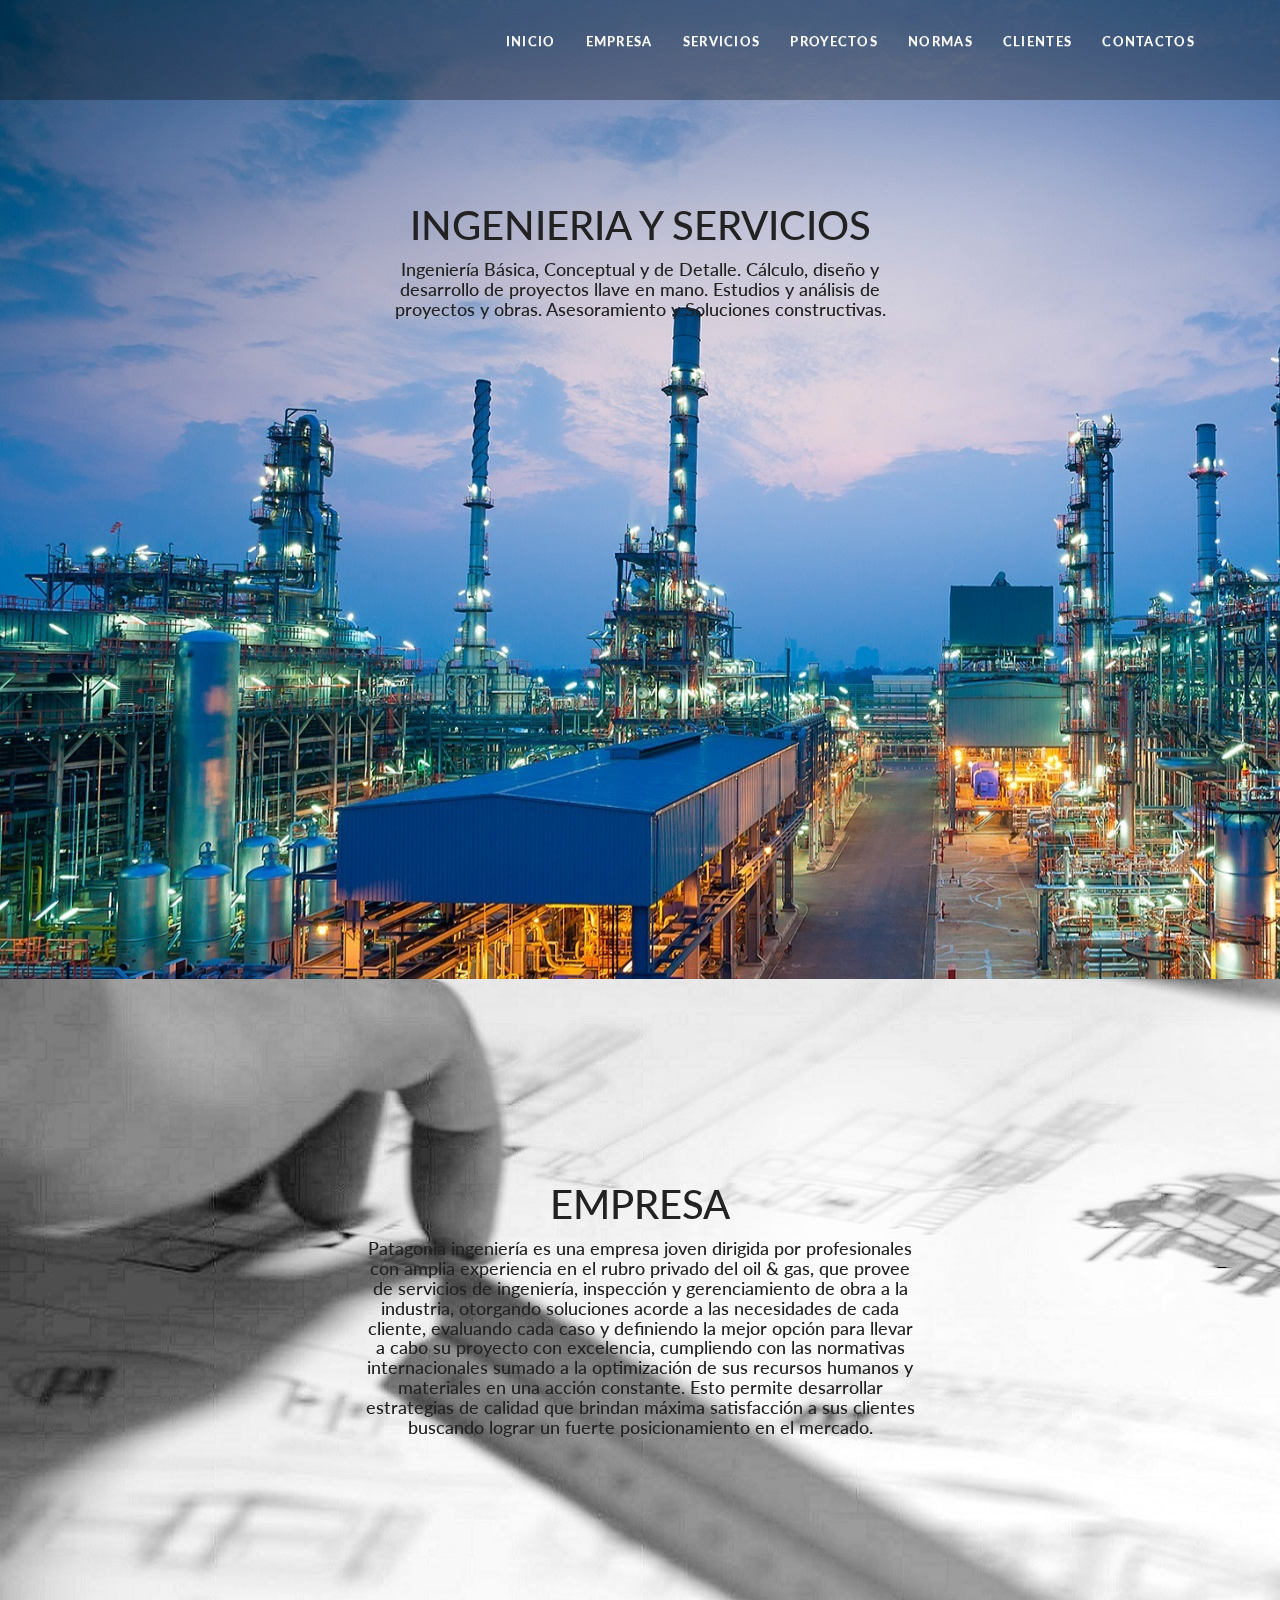
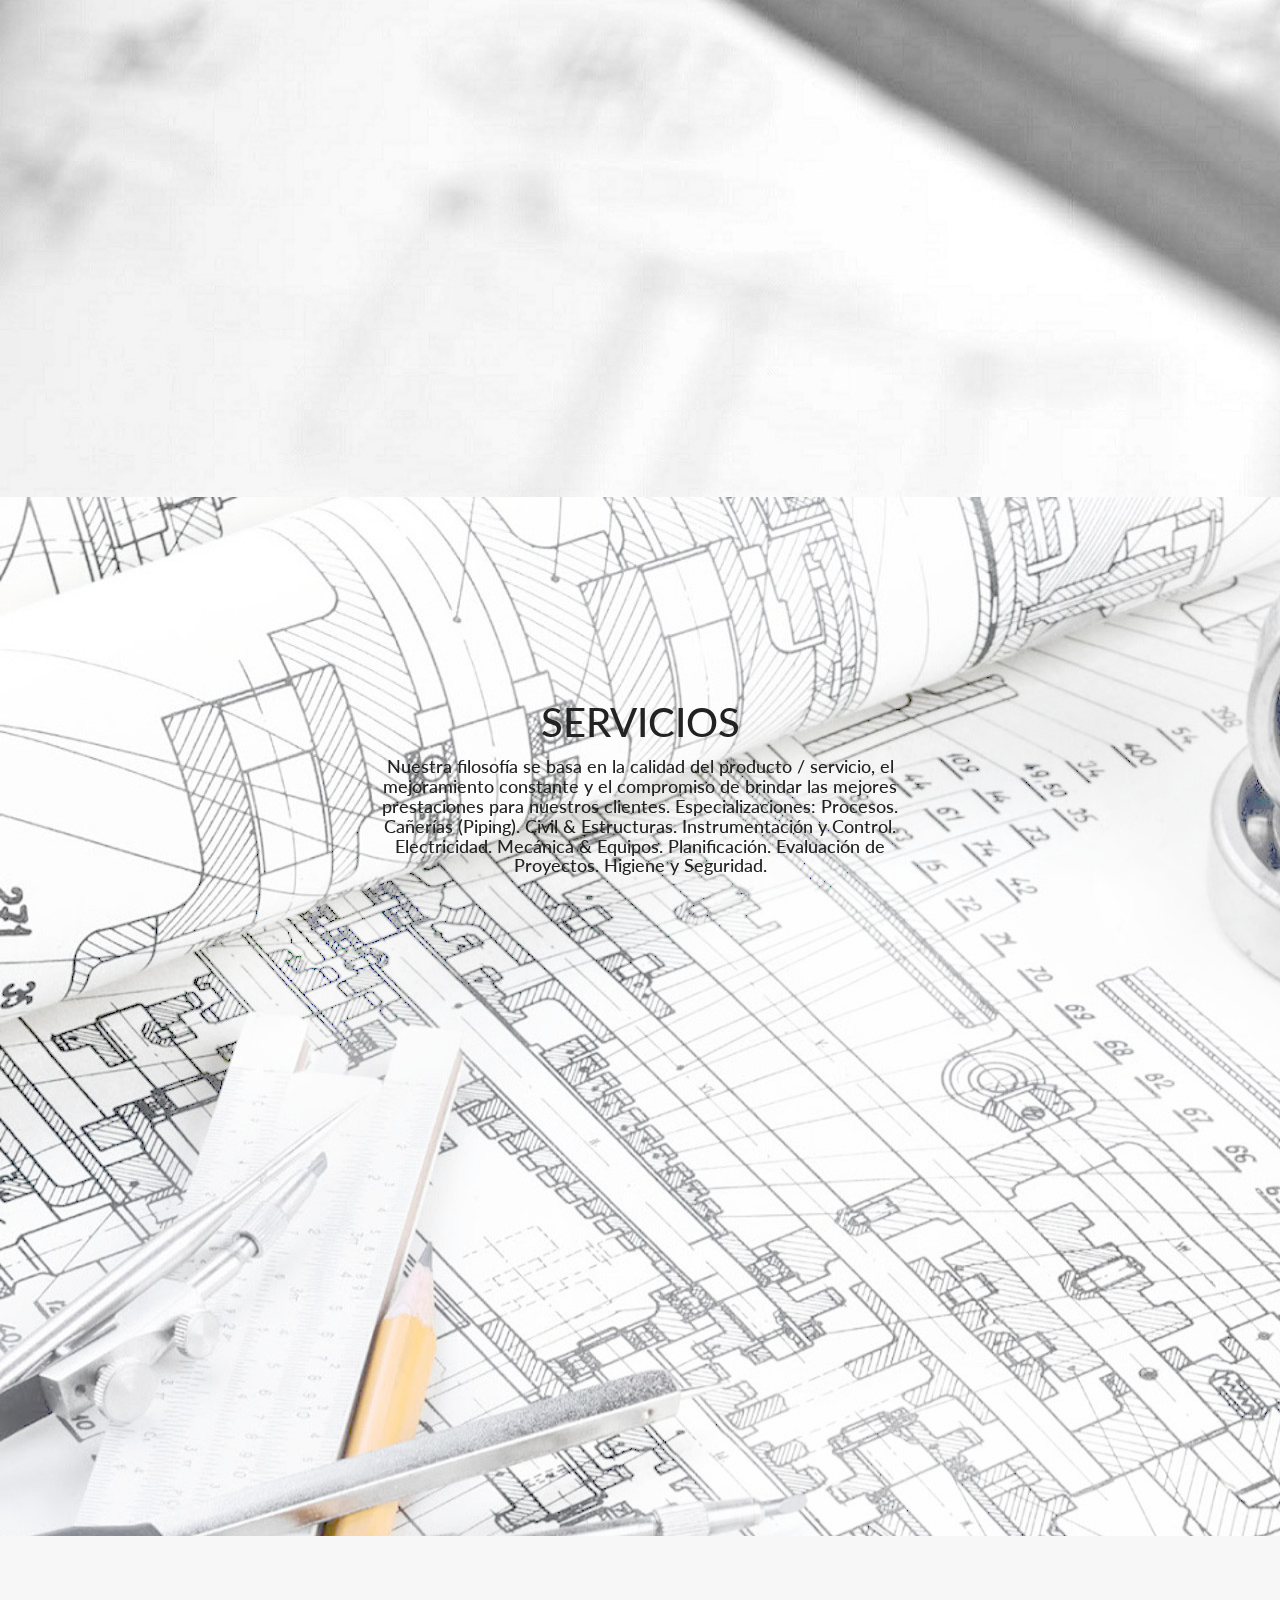
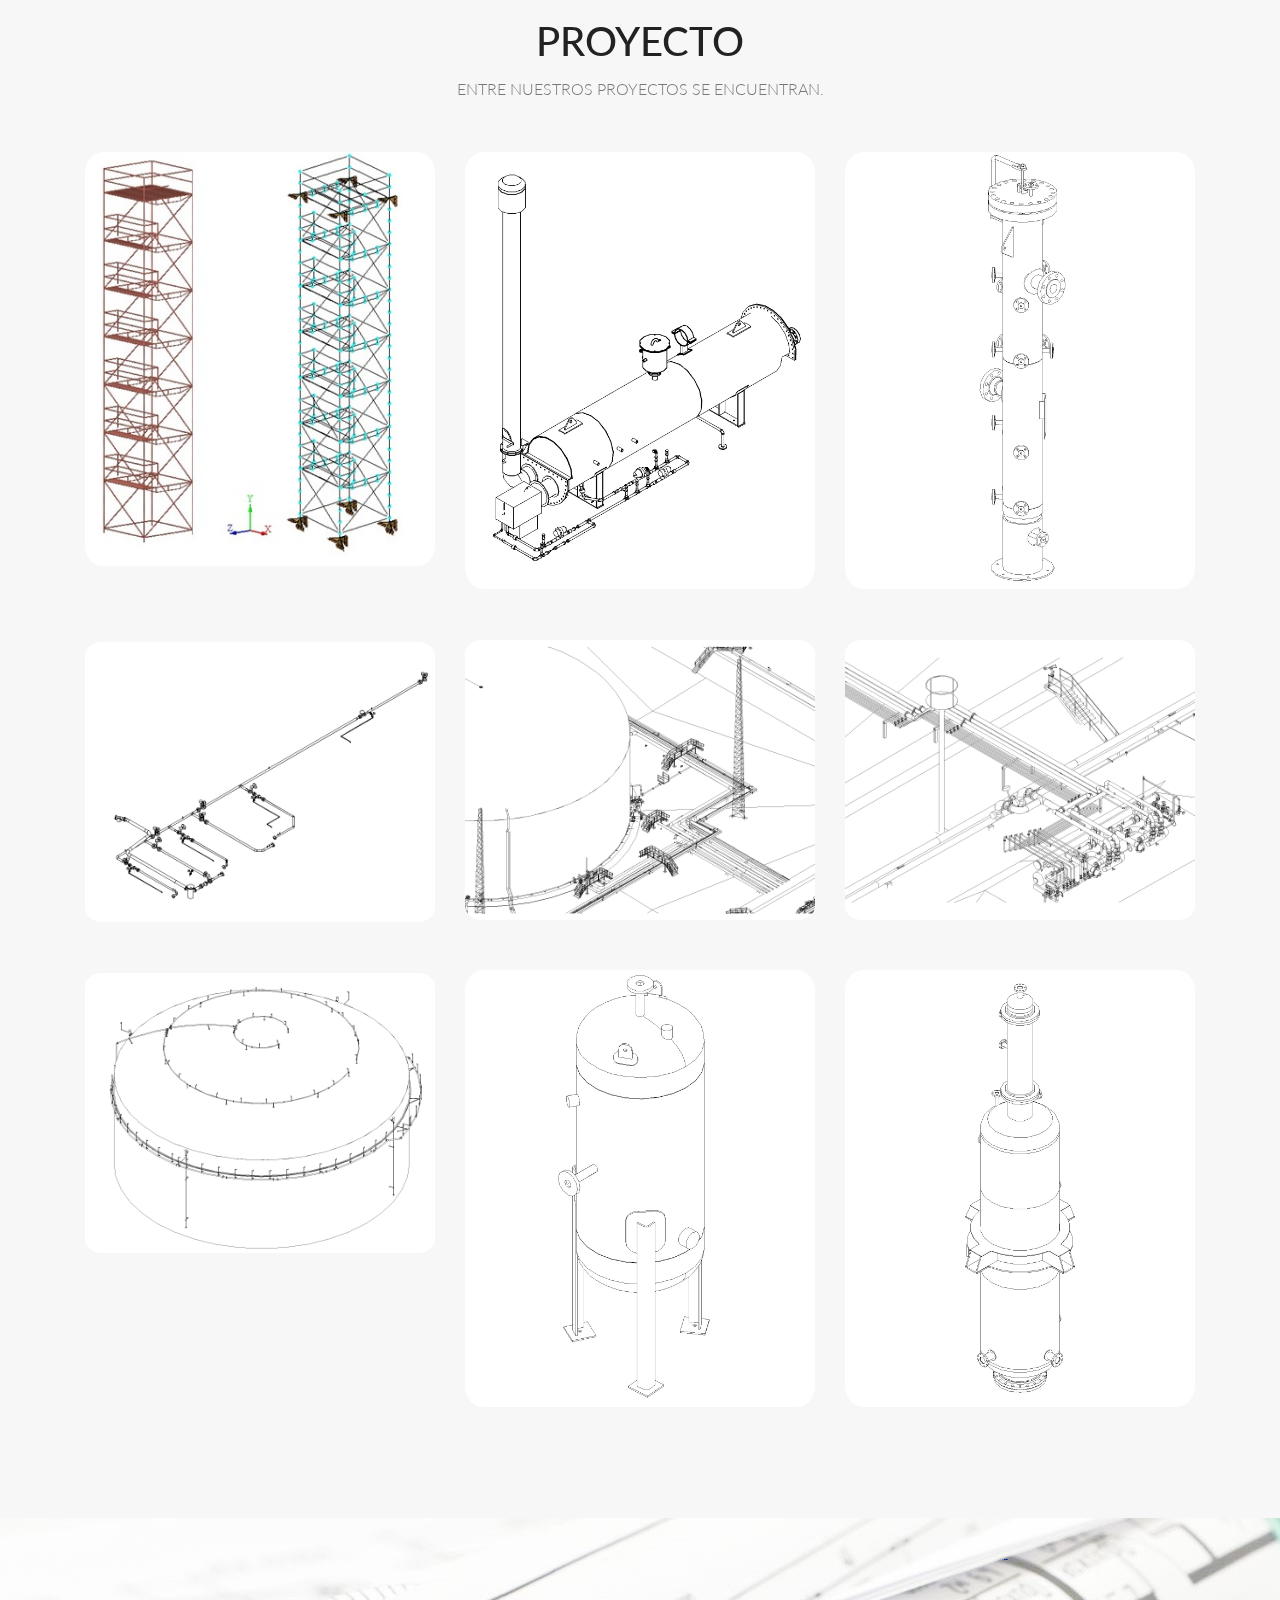
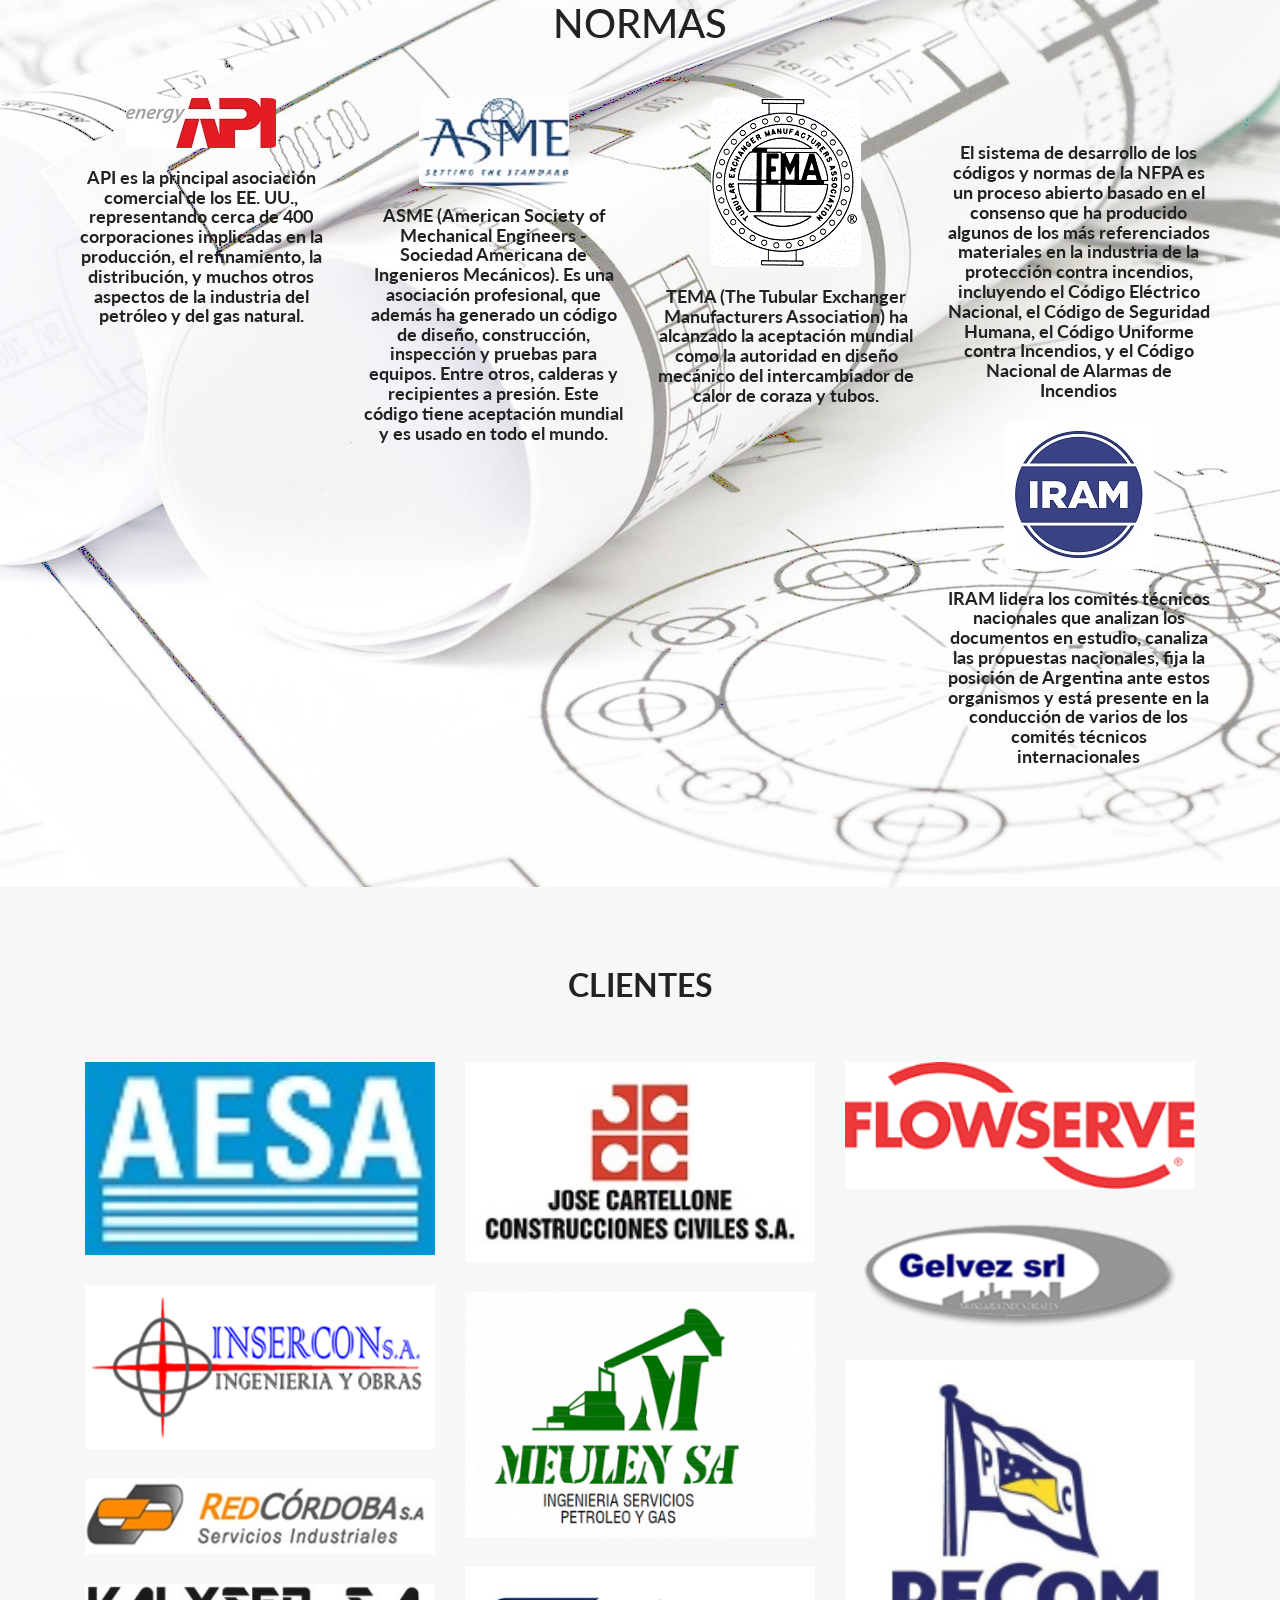
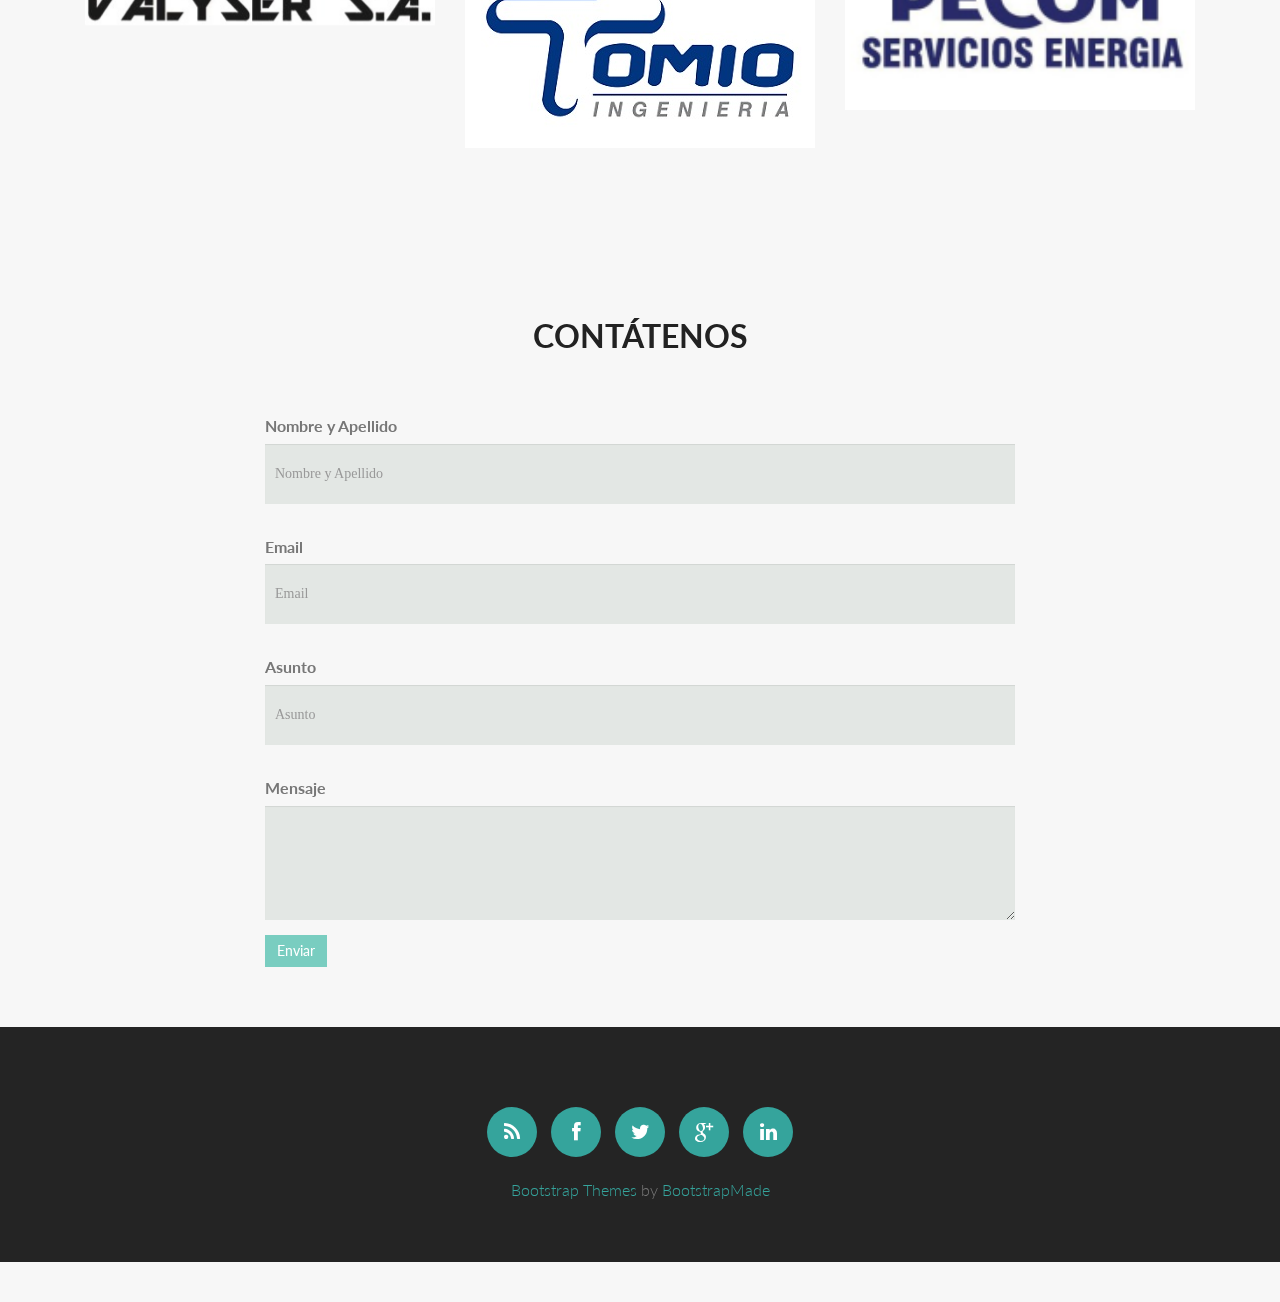
==== index.html @ 3fb01c28 "sitio completo porfolio mockup. Javi Orpi" ====
<!DOCTYPE html>
<!--[if lt IE 7]>      <html class="no-js lt-ie9 lt-ie8 lt-ie7"> <![endif]-->
<!--[if IE 7]>         <html class="no-js lt-ie9 lt-ie8"> <![endif]-->
<!--[if IE 8]>         <html class="no-js lt-ie9"> <![endif]-->
<!--[if gt IE 8]><!--> <html class="no-js"> <!--<![endif]-->
    <head>
		<!-- BASICS -->
        <meta charset="utf-8">
		<meta http-equiv="X-UA-Compatible" content="IE=edge,chrome=1">
        <title>Amoeba free one page responsive bootstrap site template</title>
        <meta name="description" content="">
		<meta name="viewport" content="width=device-width, initial-scale=1.0">
		<link rel="stylesheet" type="text/css" href="css/isotope.css" media="screen" />	
		<link rel="stylesheet" href="js/fancybox/jquery.fancybox.css" type="text/css" media="screen" />
		<link rel="stylesheet" href="css/bootstrap.css">
		<link rel="stylesheet" href="css/bootstrap-theme.css">
        <link rel="stylesheet" href="css/style.css">
		<!-- skin -->
		<link rel="stylesheet" href="skin/default.css">
        <!-- =======================================================
            Theme Name: Amoeba
            Theme URL: https://bootstrapmade.com/free-one-page-bootstrap-template-amoeba/
            Author: BootstrapMade
            Author URL: https://bootstrapmade.com
        ======================================================= -->
    </head>
	 
    <body>
		<section id="header" class="appear"></section>
		<div class="navbar navbar-fixed-top" role="navigation" data-0="line-height:100px; height:100px; background-color:rgba(0,0,0,0.3);" data-300="line-height:60px; height:60px; background-color:rgba(0,0,0,1);">
			 <div class="container">
				<div class="navbar-header">
					<button type="button" class="navbar-toggle" data-toggle="collapse" data-target=".navbar-collapse">
						<span class="fa fa-bars color-white"></span>
					</button>
					<h1><a class="navbar-brand" href="index.html" data-0="line-height:90px;" data-300="line-height:50px;">			
					</a></h1>
				</div>
				<div class="navbar-collapse collapse">
					<ul class="nav navbar-nav" data-0="margin-top:20px;" data-100="margin-top:5px;">
						<li class="active"><a href="#parallax1">INICIO</a></li>
						<li><a href="#parallax2">EMPRESA</a></li>
						<li><a href="#testimonials">SERVICIOS</a></li>
						<li><a href="#section-proyectos">PROYECTOS</a></li>
						<li><a href="#testimonials2">NORMAS</a></li>
						<li><a href="#section-clientes">CLIENTES</a></li>
						<li><a href="#section-contact">CONTACTOS</a></li>
					</ul>
				</div><!--/.navbar-collapse -->
			</div>
		</div>

		<section  id="parallax1" class="featured">
			<div class="container"> 
				<div class="row mar-bot40">
					<div class="col-md-6 col-md-offset-3">
						
						<div class="align-center">
<p>
							<h1 class="slogan">INGENIERIA Y SERVICIOS</h1>
							<h4>
							Ingenier&iacute;a B&aacute;sica, Conceptual y de Detalle.
							C&aacute;lculo, dise&ntilde;o y desarrollo de proyectos llave en mano.
							Estudios y an&aacute;lisis de proyectos y obras.
							Asesoramiento y Soluciones constructivas.
 
				
							</h4>	
</p|>
						</div>
					</div>
				</div>
			</div>
		</section>
		
		
		<section  id="parallax2" class="featured">
			<div class="container"> 
				<div class="row mar-bot40">
					<div class="col-md-6 col-md-offset-3">
						
						<div class="align-center">
						<p>
							<h1 class="slogan">EMPRESA</h1>
						<h4> 
						Patagonia ingenier&iacute;a es una empresa joven dirigida por profesionales con 
						amplia experiencia en el rubro privado del oil & gas, que provee de servicios 
						de ingenier&iacute;a, inspecci&oacute;n y gerenciamiento de obra a la industria, otorgando 
						soluciones acorde a las necesidades de cada cliente, evaluando cada caso y 
						definiendo la mejor opci&oacute;n para llevar a cabo su proyecto con excelencia, 
						cumpliendo con las normativas internacionales sumado a la optimizaci&oacute;n de sus 
						recursos humanos y materiales en una acci&oacute;n constante. Esto permite desarrollar 
						estrategias de calidad que brindan m&aacute;xima satisfacci&oacute;n a sus clientes buscando 
						lograr un fuerte posicionamiento en el mercado.
				
							</h4>

					</div>
					</div>
				</div>
			</div>
		</section>
			
		<!-- spacer section:testimonial -->
		<section  id="testimonials" class="featured">
			<div class="container"> 
				<div class="row mar-bot40">
					<div class="col-md-6 col-md-offset-3">
						
						<div class="align-center">
<p>
								<h1 class="slogan">SERVICIOS</h1>
						<h4> 
						Nuestra filosof&iacute;a se basa en la calidad del producto / servicio, 
						el mejoramiento constante y el compromiso de brindar las mejores 
						prestaciones para nuestros clientes.
						Especializaciones:
						Procesos.
						Ca&ntilde;er&iacute;as (Piping).
						Civil & Estructuras.
						Instrumentaci&oacute;n y Control.
						Electricidad.
						Mec&aacute;nica & Equipos.
						Planificaci&oacute;n.
						Evaluaci&oacute;n de Proyectos.
						Higiene y Seguridad.
						</h4>
</p|>
						</div>
					</div>
				</div>
			</div>
		</section>
			
		<!-- about -->
		<section id="section-proyectos" class="section appear clearfix">
			<div class="container">
				
				<div class="row mar-bot40">
					<div class="col-md-offset-3 col-md-6">
<p>
						<div class="section-header">
							<h1 class="section-heading animated" data-animation="bounceInUp">PROYECTO</h1>
							<p>ENTRE NUESTROS PROYECTOS SE ENCUENTRAN.</p>
						</div>
</p>
					</div>
				</div>
					
                         <div class="col-md-12">
                            <div class="row">
                              <div class="portfolio-items isotopeWrapper clearfix" id="3">
							  
                                <article class="col-md-4 isotopeItem webdesign">
									<div class="portfolio-item">
										<figure class="member-photo"><img src="img/portfolio/CALCULO DE ANDAMIOS.jpg" alt="" />
										 <div class="portfolio-desc align-center">
<a href="img/portfolio/CALCULO DE ANDAMIOS.jpg" class="fancybox">
											<div class="folio-info">
											
									<div class="team-detail">
									<h4>CALCULO DE ANDAMIOS.</h4>
<i class="fa fa-plus fa-2x"></i>
	
												 </div>										   
										 </div></a>
									</div>
                                </article>

                                <article class="col-md-4 isotopeItem photography">
									<div class="portfolio-item">
										<figure class="member-photo"><img src="img/portfolio/CALENTADOR DE FUEGO INDIRECTO.jpg" alt="" />
										 <div class="portfolio-desc align-center">
<a href="img/portfolio/CALENTADOR DE FUEGO INDIRECTO.jpg" class="fancybox">
											<div class="folio-info">
												<h4>CALENTADOR DE FUEGO INDIRECTO.</h4>
												<i class="fa fa-plus fa-2x"></i>
											 </div>										   
										 </div></a>
									</div>
                                </article>
								

                                <article class="col-md-4 isotopeItem photography">
									<div class="portfolio-item">
										<figure class="member-photo"><img src="img/portfolio/FILTRO DE GAS COMBUSTIBLE.jpg" alt="" />
										 <div class="portfolio-desc align-center">
<a href="img/portfolio/FILTRO DE GAS COMBUSTIBLE.jpg" class="fancybox">
											<div class="folio-info">
												<h4>FILTRO DE GAS COMBUSTIBLE.</h4>
												<i class="fa fa-plus fa-2x"></i>
											 </div>										   
										 </div></a>
									</div>
                                </article>

                                <article class="col-md-4 isotopeItem print"></br>
									<div class="portfolio-item">
										<figure class="member-photo"><img src="img/portfolio/PIPING ALTA PRESION YACIMIENTO BARRANCAS.jpg" alt="" />
										 <div class="portfolio-desc align-center">
<a href="img/portfolio/PIPING ALTA PRESION YACIMIENTO BARRANCAS.jpg" class="fancybox">
											<div class="folio-info">
												<h4>PIPING ALTA PRESION YACIMIENTO BARRANCAS.</h4>
												<i class="fa fa-plus fa-2x"></i>
											 </div>										   
										 </div></a>
									</div>
                                </article>

                                <article class="col-md-4 isotopeItem photography">
									<div class="portfolio-item">
										<figure class="member-photo"><img src="img/portfolio/PIPING TANQUE 1.jpg" alt="" />
										 <div class="portfolio-desc align-center">
<a href="img/portfolio/PIPING TANQUE 1.jpg" class="fancybox">
											<div class="folio-info">
												<h4>PIPING TANQUE 1.</h4>
												<i class="fa fa-plus fa-2x"></i>
											 </div>										   
										 </div></a>
									</div>
                                </article>

                                <article class="col-md-4 isotopeItem webdesign">
									<div class="portfolio-item">
										<figure class="member-photo"><img src="img/portfolio/PIPING TANQUE 2.jpg" alt="" />
										 <div class="portfolio-desc align-center">
<a href="img/portfolio/PIPING TANQUE 2.jpg" class="fancybox">
											<div class="folio-info">
												<h4>PIPING TANQUE 2.</h4>
												<i class="fa fa-plus fa-2x"></i>
											 </div>										   
										 </div></a>
									</div>
                                </article>

                                <article class="col-md-4 isotopeItem print">
									<div class="portfolio-item">
										<figure class="member-photo"><img src="img/portfolio/PULMON DE AIRE ASME.jpg" alt="" />
										 <div class="portfolio-desc align-center">
<a href="img/portfolio/PULMON DE AIRE ASME.jpg" class="fancybox">
											<div class="folio-info">
												<h4>PULMON DE AIRE ASME.</h4>
												<i class="fa fa-plus fa-2x"></i>
											 </div>										   
										 </div></a>
									</div>
                                </article>

                                <article class="col-md-4 isotopeItem photography">
									<div class="portfolio-item">
										<figure class="member-photo"><img src="img/portfolio/REACTOR FAME.jpg" alt="" />
										 <div class="portfolio-desc align-center">
<a href="img/portfolio/REACTOR FAME.jpg" class="fancybox">
											<div class="folio-info">
												<h4>REACTOR FAME.</h4>
												<i class="fa fa-plus fa-2x"></i>
											 </div>										   
										 </div></a>
									</div>
                                </article>

                                <article class="col-md-4 isotopeItem print">
									<div class="portfolio-item">
										<figure class="member-photo"><img src="img/portfolio/SISTEMA CONTRA INCENDIO TANQUE.jpg" alt="" />
										 <div class="portfolio-desc align-center">
<a href="img/portfolio/SISTEMA CONTRA INCENDIO TANQUE.jpg" class="fancybox">
											<div class="folio-info">
												<h4>SISTEMA CONTRA INCENDIO TANQUE.</h4>
												<i class="fa fa-plus fa-2x"></i>
											 </div>										   
										 </div></a>
									</div>
                                </article>
                                </div>
                                        
							</div>
                                     

						</div>
                        		</div>
				
			</div>


	</section>

		<!-- /about -->
		
		<!-- spacer section:stats -->
		<section id="testimonials2" class="section pad-top40 pad-bot40" data-stellar-background-ratio="0.5">
		<div class="container">

				<div class="row mar-bot40">
					<div class="col-md-offset-3 col-md-6">
						<div class="section-header">
<p>
							<h1 class="section-heading animated" data-animation="bounceInUp">NORMAS</h1>
</p>
													</div>
					</div>
				</div>

					<div class="row align-center mar-bot40">
						<div class="col-md-3">
							<div class="team-member">
								<figure class="member-photo"><img src="img/team/logo_api.jpg" alt="" /></figure>
								<div class="team-detail">
									<h4>API es la principal asociaci&oacute;n comercial de los EE. UU., representando cerca de 400 corporaciones implicadas en la producci&oacute;n, el refinamiento, la distribuci&oacute;n, y muchos otros aspectos de la industria del petr&oacute;leo y del gas natural.</h4>
								</div>
							</div>
						</div>
						<div class="col-md-3">
							<div class="team-member">
								<figure class="member-photo"><img src="img/team/logo_asme.jpg" alt="" /></figure>
								<div class="team-detail">
									<h4>ASME (American Society of Mechanical Engineers - Sociedad Americana de Ingenieros Mec&aacute;nicos). Es una asociaci&oacute;n profesional, que adem&aacute;s ha generado un c&oacute;digo de dise&ntilde;o, construcci&oacute;n, inspecci&oacute;n y pruebas para equipos. Entre otros, calderas y recipientes a presi&oacute;n. Este c&oacute;digo tiene aceptaci&oacute;n mundial y es usado en todo el mundo. </h4>
								</div>
							</div>
						</div>
						<div class="col-md-3">
							<div class="team-member">
								<figure class="member-photo"><img src="img/team/logo_tema.jpg" alt="" /></figure>
								<div class="team-detail">
								<h4>TEMA (The Tubular Exchanger Manufacturers Association) ha alcanzado la aceptaci&oacute;n mundial como la autoridad en dise&ntilde;o mec&aacute;nico del intercambiador de calor de coraza y tubos.</h4>
								</div>
							</div>
						</div>
						<div class="col-md-3">
							<div class="team-member">
							<figure class="member-photo">	<img src="img/team/logo_nfpa" alt="" /></figure>

								<div class="team-detail">
								<h4>El sistema de desarrollo de los c&oacute;digos y normas de la NFPA es un proceso abierto basado en el consenso que ha producido algunos de los m&aacute;s referenciados materiales en la industria de la protecci&oacute;n contra incendios, incluyendo el C&oacute;digo El&eacute;ctrico Nacional, el C&oacute;digo de Seguridad Humana, el C&oacute;digo Uniforme contra Incendios, y el C&oacute;digo Nacional de Alarmas de Incendios</h4>
								</div>
							</div>
						</div>
						<div class="col-md-3">
							<div class="team-member">
								<figure class="member-photo"><img src="img/team/logo_iram.jpg" alt="" /></figure>
								<div class="team-detail">
								<h4>IRAM lidera los comit&eacute;s t&eacute;cnicos nacionales que analizan los documentos en estudio, canaliza las propuestas nacionales, fija la posici&oacute;n de Argentina ante estos organismos y est&aacute; presente en la conducci&oacute;n de varios de los comit&eacute;s t&eacute;cnicos internacionales</h4>
								</div>
							</div>
						</div>
					</div>
						
		</div>


	</section>
		
		<!-- section works -->
		<section id="section-clientes" class="section appear clearfix">
			<div class="container">
				
				<div class="row mar-bot40">
					<div class="col-md-offset-3 col-md-6">
						<div class="section-header">
							<h2 class="section-heading animated" data-animation="bounceInUp">Clientes</h2>							
						</div>
					</div>
				</div>
					
                        <div class="row">                       
                          <div class="col-md-12">
                            <div >
                              <div class="portfolio-items isotopeWrapper clearfix" id="3">
							  
                                <article class="col-md-4 isotopeItem webdesign">
									<div class="portfolio-item">
										<img src="img/clientes/aesa.jpg" alt="" />
										 <div class="portfolio-desc align-center">
											<div class="folio-info">
											
											
											 </div>										   
										 </div>
									</div>
                                </article>

                                <article class="col-md-4 isotopeItem photography">
									<div class="portfolio-item">
										<img src="img/clientes/cartellone.jpg" alt="" />
										 <div class="portfolio-desc align-center">
											<div class="folio-info">
												
											 </div>										   
										 </div>
									</div>
                                </article>
								

                                <article class="col-md-4 isotopeItem photography">
									<div class="portfolio-item">
										<img src="img/clientes/flowserve.jpg" alt="" />
										 <div class="portfolio-desc align-center">
											<div class="folio-info">
												
											 </div>										   
										 </div>
									</div>
                                </article>

                                <article class="col-md-4 isotopeItem print">
									<div class="portfolio-item">
										<img src="img/clientes/gelvez.jpg" alt="" />
										 <div class="portfolio-desc align-center">
											<div class="folio-info">
												
											 </div>										   
										 </div>
									</div>
                                </article>

                                <article class="col-md-4 isotopeItem photography">
									<div class="portfolio-item">
										<img src="img/clientes/insercon.jpg" alt="" />
										 <div class="portfolio-desc align-center">
											<div class="folio-info">
											
											 </div>										   
										 </div>
									</div>
                                </article>

                                <article class="col-md-4 isotopeItem webdesign">
									<div class="portfolio-item">
										<img src="img/clientes/meulen.jpg" alt="" />
										 <div class="portfolio-desc align-center">
											<div class="folio-info">
											
											 </div>										   
										 </div>
									</div>
                                </article>

                                <article class="col-md-4 isotopeItem print">
									<div class="portfolio-item">
										<img src="img/clientes/pecom.jpg" alt="" />
										 <div class="portfolio-desc align-center">
											<div class="folio-info">
												
											 </div>										   
										 </div>
									</div>
                                </article>

                                <article class="col-md-4 isotopeItem photography">
									<div class="portfolio-item">
										<img src="img/clientes/red_cordoba.jpg" alt="" />
										 <div class="portfolio-desc align-center">
											<div class="folio-info">
												
											 </div>										   
										 </div>
									</div>
                                </article>

                                <article class="col-md-4 isotopeItem print">
									<div class="portfolio-item">
										<img src="img/clientes/tomio.jpg" alt="" />
										 <div class="portfolio-desc align-center">
											<div class="folio-info">
											
											 </div>										   
										 </div>
									</div>
                                </article>
				<article class="col-md-4 isotopeItem print">
									<div class="portfolio-item">
										<img src="img/clientes/valyser.jpg" alt="" />
										 <div class="portfolio-desc align-center">
											<div class="folio-info">
											
											 </div>										   
										 </div>
									</div>
                                </article>
                                </div>
                                        
							</div>
                                     

							</div>
                        </div>
				
			</div>
		</section>		

		<!-- contact -->
		<section id="section-contact" class="section appear clearfix">
			<div class="container">
				
				<div class="row mar-bot40">
					<div class="col-md-offset-3 col-md-6">
						<div class="section-header">
							<h2 class="section-heading animated" data-animation="bounceInUp">Cont&aacute;tenos</h2>
						</div>
					</div>
				</div>
				<div class="row">
					<div class="col-md-8 col-md-offset-2">
						<div class="cform" id="contact-form">
							<div id="sendmessage">
								 El mensaje ha sido enviado. Gracias!
							</div>
                            <div id="errormessage"></div>
							<form action="" method="post" role="form" class="contactForm">
							  <div class="form-group">
								<label for="name">Nombre y Apellido</label>
								<input type="text" name="name" class="form-control" id="name" placeholder="Nombre y Apellido" data-rule="minlen:4" data-msg="por lo menos 4 caracteres" />
								<div class="validation"></div>
							  </div>
							  <div class="form-group">
								<label for="email">Email</label>
								<input type="email" class="form-control" name="email" id="email" placeholder="Email" data-rule="email" data-msg="ingrese un email valido" />
								<div class="validation"></div>
							  </div>
							  <div class="form-group">
								<label for="subject">Asunto</label>
								<input type="text" class="form-control" name="subject" id="subject" placeholder="Asunto" data-rule="minlen:4" data-msg="Ingrese por lo menos 8 caracteres" />
								<div class="validation"></div>
							  </div>
							  <div class="form-group">
								<label for="message">Mensaje</label>
								<textarea class="form-control" name="message" rows="5" data-rule="required" data-msg="Aqui escriba por favor el mensaje"></textarea>
								<div class="validation"></div>
							  </div>
							  
							  <button type="submit" class="btn btn-theme pull-left">Enviar</button>
							</form>

						</div>
					</div>
					<!-- ./span12 -->
				</div>
				
			</div>
		</section>
		<!-- map -->
		<section id="section-map" class="clearfix">
            
		</section>
		
	<section id="footer" class="section footer">
		<div class="container">
			<div class="row animated opacity mar-bot20" data-andown="fadeIn" data-animation="animation">
				<div class="col-sm-12 align-center">
                    <ul class="social-network social-circle">
                        <li><a href="#" class="icoRss" title="Rss"><i class="fa fa-rss"></i></a></li>
                        <li><a href="#" class="icoFacebook" title="Facebook"><i class="fa fa-facebook"></i></a></li>
                        <li><a href="#" class="icoTwitter" title="Twitter"><i class="fa fa-twitter"></i></a></li>
                        <li><a href="#" class="icoGoogle" title="Google +"><i class="fa fa-google-plus"></i></a></li>
                        <li><a href="#" class="icoLinkedin" title="Linkedin"><i class="fa fa-linkedin"></i></a></li>
                    </ul>				
				</div>
			</div>

			<div class="row align-center copyright">
					
                        <div class="credits">
                            <!-- 
                                All the links in the footer should remain intact. 
                                You can delete the links only if you purchased the pro version.
                                Licensing information: https://bootstrapmade.com/license/
                                Purchase the pro version with working PHP/AJAX contact form: https://bootstrapmade.com/buy/?theme=Amoeba
                            -->
                            <a href="https://bootstrapmade.com/">Bootstrap Themes</a> by <a href="https://bootstrapmade.com/">BootstrapMade</a>
                        </div>
                    </div>
			</div>
		</div>

	</section>
	<a href="#header" class="scrollup"><i class="fa fa-chevron-up"></i></a>	

	<script src="js/modernizr-2.6.2-respond-1.1.0.min.js"></script>
	<script src="js/jquery.js"></script>
	<script src="js/jquery.easing.1.3.js"></script>
    <script src="js/bootstrap.min.js"></script>	
	<script src="js/jquery.isotope.min.js"></script>
	<script src="js/jquery.nicescroll.min.js"></script>
	<script src="js/fancybox/jquery.fancybox.pack.js"></script>
	<script src="js/skrollr.min.js"></script>		
	<script src="js/jquery.scrollTo-1.4.3.1-min.js"></script>
	<script src="js/jquery.localscroll-1.2.7-min.js"></script>
	<script src="js/stellar.js"></script>
	<script src="js/jquery.appear.js"></script>
    <script src="js/main.js"></script>
    <script src="contactform/contactForm.js"></script>
    
	</body>
</html>
---- css/isotope.css ----
/* Start: Recommended Isotope styles */

/**** Isotope Filtering ****/

.isotope-item {
  z-index: 2;
}

.isotope-hidden.isotope-item {
  pointer-events: none;
  z-index: 1;
}

/**** Isotope CSS3 transitions ****/

.isotope,
.isotope .isotope-item {
  -webkit-transition-duration: 0.8s;
     -moz-transition-duration: 0.8s;
      -ms-transition-duration: 0.8s;
       -o-transition-duration: 0.8s;
          transition-duration: 0.8s;
}

.isotope {
  -webkit-transition-property: height, width;
     -moz-transition-property: height, width;
      -ms-transition-property: height, width;
       -o-transition-property: height, width;
          transition-property: height, width;
}

.isotope .isotope-item {
  -webkit-transition-property: -webkit-transform, opacity;
     -moz-transition-property:    -moz-transform, opacity;
      -ms-transition-property:     -ms-transform, opacity;
       -o-transition-property:         top, left, opacity;
          transition-property:         transform, opacity;
}

/**** disabling Isotope CSS3 transitions ****/

.isotope.no-transition,
.isotope.no-transition .isotope-item,
.isotope .isotope-item.no-transition {
  -webkit-transition-duration: 0s;
     -moz-transition-duration: 0s;
      -ms-transition-duration: 0s;
       -o-transition-duration: 0s;
          transition-duration: 0s;
}

/* End: Recommended Isotope styles */



/* disable CSS transitions for containers with infinite scrolling*/
.isotope.infinite-scrolling {
  -webkit-transition: none;
     -moz-transition: none;
      -ms-transition: none;
       -o-transition: none;
          transition: none;
}



/**** Isotope styles ****/

/* required for containers to inherit vertical size from window */
/*html,
body {
  height: 100%;
}*/

#container {
  border: 1px solid #666;
  padding: 5px;
  margin-bottom: 20px;
}

.element {
  width: 110px;
  height: 110px;
  margin: 5px;
  float: left;
  overflow: hidden;
  position: relative;
  background: #888;
  color: #222;
  -webkit-border-top-right-radius: 1.2em;
      -moz-border-radius-topright: 1.2em;
          border-top-right-radius: 1.2em;
}

.element.alkali          { background: #F00; background: hsl(   0, 100%, 50%); }
.element.alkaline-earth  { background: #F80; background: hsl(  36, 100%, 50%); }
.element.lanthanoid      { background: #FF0; background: hsl(  72, 100%, 50%); }
.element.actinoid        { background: #0F0; background: hsl( 108, 100%, 50%); }
.element.transition      { background: #0F8; background: hsl( 144, 100%, 50%); }
.element.post-transition { background: #0FF; background: hsl( 180, 100%, 50%); }
.element.metalloid       { background: #08F; background: hsl( 216, 100%, 50%); }
.element.other.nonmetal  { background: #00F; background: hsl( 252, 100%, 50%); }
.element.halogen         { background: #F0F; background: hsl( 288, 100%, 50%); }
.element.noble-gas       { background: #F08; background: hsl( 324, 100%, 50%); }


.element * {
  position: absolute;
  margin: 0;
}

.element .symbol {
  left: 0.2em;
  top: 0.4em;
  font-size: 3.8em;
  line-height: 1.0em;
  color: #FFF;
}
.element.large .symbol {
  font-size: 4.5em;
}

.element.fake .symbol {
  color: #000;
}

.element .name {
  left: 0.5em;
  bottom: 1.6em;
  font-size: 1.05em;
}

.element .weight {
  font-size: 0.9em;
  left: 0.5em;
  bottom: 0.5em;
}

.element .number {
  font-size: 1.25em;
  font-weight: bold;
  color: hsla(0,0%,0%,.5);
  right: 0.5em;
  top: 0.5em;
}

.variable-sizes .element.width2 { width: 230px; }

.variable-sizes .element.height2 { height: 230px; }

.variable-sizes .element.width2.height2 {
  font-size: 2.0em;
}

.element.large,
.variable-sizes .element.large,
.variable-sizes .element.large.width2.height2 {
  font-size: 3.0em;
  width: 350px;
  height: 350px;
  z-index: 100;
}

.clickable .element:hover {
  cursor: pointer;
}

.clickable .element:hover h3 {
  text-shadow:
    0 0 10px white,
    0 0 10px white
  ;
}

.clickable .element:hover h2 {
  color: white;
}
---- css/style.css ----
/*
    Theme Name: Amoeba
    Theme URL: https://bootstrapmade.com/free-one-page-bootstrap-template-amoeba/
    Author: BootstrapMade
    Author URL: https://bootstrapmade.com
*/

/* ==== Google font ==== */
@import url('https://fonts.googleapis.com/css?family=Lato:400,300,700,900');
/* === fontawesome === */
@import url('font-awesome.css');
/* ==== overwrite bootstrap standard ==== */
@import url('overwrite.css');
@import url('animate.css');
/*==========================================================================
  General
  ========================================================================== */
body {
	color:#777;
	background: #f7f7f7;
	font-size: 16px;
	line-height: 1.6em;
	font-weight: 300;
	text-shadow: none;
}

.clear {
	clear: both;
}

body, h1, h2, h3, h4, h5, h6, .h1, .h2, .h3, .h4, .h5, .h6 {
	font-family: 'Lato', sans-serif;
}
h1, h2, h3, h4, h5, h6 {
	color:#222;
}

h1,h2,h3,h4,h5,h6 {
	font-style: normal;
	margin: 0 0 20px 0;
}
h1 { font-size: 40px; line-height: 30px; }
h2 { font-size: 32px; }
h3 { font-size: 24px; }
h4 { font-size: 18px; }
h5 { font-size: 16px; }
.txt-light { font-weight: 300; }
.txt-regular { font-weight: 400; }
.txt-bold { font-weight: 700; }
.txt-uppercase { text-transform: uppercase; }

blockquote {
	font-family: Georgia, serif;
}

blockquote.bigquote {
	border: none;
	font-size: 48px;
	font-weight: 700;
	line-height: 1.1em;
}

.text-bold {
	font-weight: 900;
}

article,aside,details,figcaption,figure,footer,header,hgroup,menu,nav,section {
	display: block;
}


small {
	font-size: 70%;
	font-weight: 100;
}

a:hover {
	text-decoration: none;
}

:focus {
	outline: none;
}

.color-white.txt-shadow {
	text-shadow: 1px 1px 0 rgba(0, 0, 0, 0.2);
}

.t-uppercase {
	text-transform: uppercase;
}

/*==========================================================================
  Misc & Adjust 
 ========================================================================== */
.row {
	z-index: 9999;
}

.big {
	font-size: 20pt;
	font-weight: 300;
}


.blink:hover {
	opacity: 0.9;
}

.half-offset {
	margin-bottom: 75px !important;
}

.no-offset {
	margin: 0 !important;
	padding: 0;
}

.content,.container {
	overflow: hidden;
}

.trans {
	border: 0 !important;
	background: 0 !important;
	box-shadow: none !important;
	-webkit-box-shadow: none !important;
}

.nobg {
	background: 0;
	border: 0;
}

.noborder {
	border: 0 !important;
}

.color-white {
	color: #fff;
}

.theme-bg {
	background-color: #ff7701 !important;
}

.normalize-font-top {
	padding-top: 25px;
}



/* --- float --- */
.float-left {
	float: left;
}

.float-right {
	float: right;
}

/* --- align --- */
.align-left {
	text-align: left;
}
.align-right {
	text-align: right;
}
.align-center {
	text-align: center;
}

/* ---- padding ---- */
/* top */
.pad-top0 {
	padding-top: 0;
}
.pad-top5 {
	padding-top: 5px;
}

.pad-top10 {
	padding-top: 10px;
}

.pad-top15 {
	padding-top: 15px;
}
.pad-top20 {
	padding-top: 20px;
}
.pad-top25 {
	padding-top: 25px;
}
.pad-top30 {
	padding-top: 30px;
}
.pad-top35 {
	padding-top: 35px;
}
.pad-top40 {
	padding-top: 40px;
}
/* bottom */
.pad-bot0 {
	padding-bottom: 0;
}
.pad-bot5 {
	padding-bottom: 5px;
}

.pad-bot10 {
	padding-bottom: 10px;
}

.pad-bot15 {
	padding-bottom: 15px;
}
.pad-bot20 {
	padding-bottom: 20px;
}
.pad-bot25 {
	padding-bottom: 25px;
}
.pad-bot30 {
	padding-bottom: 30px;
}
.pad-bot35 {
	padding-bottom: 35px;
}
.pad-bot40 {
	padding-bottom: 40px;
}


/* ---- margin --- */
.mar-left5 { margin-left: 5px; }
.mar-left10 { margin-left: 10px; }
.mar-left15 { margin-left: 15px; }
.mar-left20 { margin-left: 20px; }
.mar-left25 { margin-left: 25px; }
.mar-left30 { margin-left: 30px; }

.mar-right5 { margin-right: 5px; }
.mar-right10 { margin-right: 10px; }
.mar-right15 { margin-right: 15px; }
.mar-right20 { margin-right: 20px; }
.mar-right25 { margin-right: 25px; }
.mar-right30 { margin-right: 30px; }

/* top */
.mar-top0 {
	margin-top: 0;
}
.mar-top5 {
	margin-top: 5px;
}

.mar-top10 {
	margin-top: 10px;
}

.mar-top15 {
	margin-top: 15px;
}
.mar-top20 {
	margin-top: 20px;
}
.mar-top25 {
	margin-top: 25px;
}
.mar-top30 {
	margin-top: 30px;
}
.mar-top35 {
	margin-top: 35px;
}
.mar-top40 {
	margin-top: 40px;
}


/* bottom */
.mar-bot0 {
	margin-bottom: 0;
}
.mar-bot5 {
	margin-bottom: 5px;
}

.mar-bot10 {
	margin-bottom: 10px;
}

.mar-bot15 {
	margin-bottom: 15px;
}
.mar-bot20 {
	margin-bottom: 20px;
}
.mar-bot25 {
	margin-bottom: 25px;
}
.mar-bot30 {
	margin-bottom: 30px;
}
.mar-bot35 {
	margin-bottom: 35px;
}
.mar-bot40 {
	margin-bottom: 40px;
}


/*===========================
  --- Sections ----
=========================== */

section.section {
	margin:0;
	padding: 80px 0 60px 0;
}

.bg-white {
	background-color: #fff;
}

/* --- section heading --- */
.section-header {
	text-align: center;
}
.section-header h2.section-heading {
	text-transform: uppercase;
	font-weight: 700;
}

/* ==========================
 --- Parallax ---
============================= */

#parallax1{	
	background-image: url(../img/parallax/REFINERIA.jpg);
}
#parallax2{	
	background-image: url(../img/parallax/empresa.jpg);
}
#testimonials{	
	background-image: url(../img/parallax/servicios.jpg);
}
#testimonials1{	
	background-image: url(../img/parallax/REFINERIA.jpg);
}
#testimonials2{	
	background-image: url(../img/parallax/normas.jpg);
}
/*===========================
  --- Header & menu ----
=========================== */
.navbar {
	line-height: 100px;
	height: 100px;
	background-color: rgba(0,0,0,0.3);
	display: block;
	vertical-align: middle;
	text-align: center;
	margin-bottom: 0;
	padding-bottom:0;
}

.navbar .navbar-collapse {
	margin-bottom: 0;
	padding-bottom:0;
}

.nav li {
	height: 100%;
	line-height: 100%;
	margin-bottom: 0;
	padding-bottom:0;
}

.nav>li>a {
	display: table-cell;
	height: 100%;
	line-height: 100%;
	vertical-align: middle;
	color: #fff;
	font-weight: 700;
	font-size: 13px;
	letter-spacing: .1em;
	text-transform: uppercase;
}

.nav>li>a:hover {
	color: #fff;
	background: none;
}

.navbar-nav {
	float: right;
	margin-bottom: 0;
	padding-bottom:0;	
}

.navbar .navbar-nav > .active > a {
	color: #fff;
}
.navbar .navbar-nav > .active > a {
	padding-bottom: 22px;
}

h1 a.navbar-brand {
	font-size: 24px;
	color: #fff;
	font-weight: 900;
	text-shadow: none;
}

.navbar-brand {
	padding: 0;
	display: table-cell;
	vertical-align: middle;
	line-height: 90px;
}

.navbar-brand img {
	vertical-align: middle;
}

.navbar-toggle {
	padding: 0;
	margin: 0;
	width: 80px;
}

.navbar-collapse.in {
	margin-top: -5px !important;
}



/*===========================
  --- Featured section ----
=========================== */

section.featured {
	padding: 200px 0 600px;
	background: #70B9B0;
	color: #fdfdfd;
}

section.featured h2.slogan {
	color: #fff;
	font-size: 48px;
	font-weight: 900;
}
  
 /* inner heading */
section.featured.inner {
	background: #eee;
	padding: 150px 0 50px;
}
  
  
/* --- Flexslider --- */
.flexslider {
	margin: 0;
	background: 0;
	border: 0;
	box-shadow: none;
	-webkit-box-shadow: none;
}

.flex-control-paging li a {
	width: 8px;
	height: 8px;
}

.flex-control-paging li a.flex-active {
	background: #fff;
}

.flex-control-nav {
	bottom: -25px;
}

.flexslider .slides img {
	width: auto;
	display: inline;
}

.flex-direction-nav a {
	display: block;
	width: 50px;
	height: 98px;
	margin: -29px -20px 0;
	position: absolute;
	top: 30%;
	z-index: 10;
	overflow: hidden;
	opacity: 0;
	cursor: pointer;
	color: rgba(0,0,0,0.8);
	text-shadow: 1px 1px 0 rgba(255,255,255,0.3);
	-webkit-transition: all .3s ease;
	-moz-transition: all .3s ease;
	transition: all .3s ease;
}

.flex-direction-nav .flex-next {
	right: -70px;
	background: url(../img/arrow_large_right.png) no-repeat top left;
}

.flex-direction-nav .flex-prev {
	left: -70px;
	background: url(../img/arrow_large_left.png) no-repeat top left;
}

.flex-direction-nav a.flex-next:before {
	content: none !important;
}

/* removing default arrows */
.flex-direction-nav a:before {
	content: none !important;
}

/* --- Revolution slider --- */

.featured .fullwidthbanner ul {
	list-style: none;
	padding:0;
}

.tp-rightarrow.large {
	margin-left: 0;
}

.tp-leftarrow.default {
	width: 49px !important;
	height: 98px !important;
	background: url(../img/arrow_small_left.png) no-Repeat top left;
}

.tp-rightarrow.default {
	width: 49px !important;
	height: 98px !important;
	background: url(../img/arrow_small_right.png) no-Repeat top left;
}

.fullwidthbanner-container {
	padding-top: 100px;
	width: 100% !important;
	position: relative;
	padding: 0;
	max-height: 650px !important;
	overflow: hidden;
}

.fullwidthbanner {
	height: 650px;
}

.tp-bullets.simplebullets.round .bullet {
	background: url(../img/bullets-new.png) no-repeat top left;
}  

.tp-caption.large_bold_white {
	font-size:60px;
	line-height:60px;
	font-weight:800;
	font-family:"Open Sans";
	color: #fff;
	text-decoration:none;
	background-color:transparent;
	text-shadow:none;
	margin:0px;
	padding:1px 4px 0px;
	border-width:0px;
	border-color:rgb(255, 214, 88);
	border-style:none;
}
.tp-caption.small_thin_white {
	font-size:18px;
	line-height:26px;
	font-weight:300;
	font-family:"Open Sans";
	color: #fff;
	text-decoration:none;
	background-color:transparent;
	padding:1px 4px 0px;
	text-shadow:none;
	margin:0px;
	border-width:0px;
	border-color:rgb(255, 214, 88);
	border-style:none;
}


.fullwidthbanner a.btn {
	color: #fff;
}

/*==========================
About
=========================== */

.member-photo {
	box-sizing:border-box;
	-webkit-border-radius:5%;
		-moz-border-radius:5%;
			border-radius:5%;	
	margin: 0 0 20px 0;
}
.member-photo img {
	-webkit-border-radius:5%;
		-moz-border-radius:5%;
			border-radius:5%;	
}

.team-detail h4 {
	font-weight: 700;
}


/*===========================
  Portfolio
============================ */
nav#filter a {
	background-color: #EEE;
	color:#555;
}
nav#filter a:hover, nav#filter a.current {
	background-color: #44BCDD;
	color:#fff;
}

/* ------- */

.isotopeWrapper article{
    margin-bottom: 30px;
}

#portfolio img  {
	width:100%;
}

#portfolio article p {
	margin-bottom:1.45em;/*set next row on the baseline*/
}
nav#filter {
	margin-bottom:1.5em;
}

nav#filter li {
	display:inline-block;
	margin:0 0 0 5px;
}
nav#filter a {
	padding: 4px 12px;
	line-height: 20px;
	text-decoration: none;
}


.portfolio-items article img {width:100%;} 

.portfolio-item {
	display: block;
	position: relative;
	-webkit-transition: all 0.2s ease-in-out;
	-moz-transition: all 0.2s ease-in-out;
	-o-transition: all 0.2s ease-in-out;
	transition: all 0.2s ease-in-out;
}
.portfolio-item img {
	-webkit-transition: all 300ms linear;
	-moz-transition: all 300ms linear;
	-o-transition: all 300ms linear;
	-ms-transition: all 300ms linear;
	transition: all 300ms linear;

}
.portfolio-item .portfolio-desc {
    display: block;
    opacity: 0;
    position: absolute;
    width: 100%;
	left: 0;
	top: 0;
	color: rgba(220, 220, 220);
}


.portfolio-item:hover .portfolio-desc {
	padding-top: 20%;
	height: 100%;
    transition: all 200ms ease-in-out 0s;
	opacity: 1;
}

.portfolio-item .portfolio-desc a {
	color: #fff;
}
.portfolio-item .portfolio-desc a:hover {
	/*text-shadow: 2px 2px 1px rgba(0, 0, 0, 0.7);*/
	text-decoration: none;
}
.portfolio-item .portfolio-desc .folio-info {
	top:-20px;
	padding: 30px;
	height: 0;
    opacity: 0;
    position: relative;
}

.portfolio-item:hover .folio-info{
	height: 100%;
    opacity: 1;
    transition: all 500ms ease-in-out 0s;
	top:5px;
}



.portfolio-item .portfolio-desc .folio-info h5 {
	text-transform: uppercase;
}
.portfolio-item .portfolio-desc .folio-info p {
	color: #ffffff;
	font-size: 12px;
}


/*===========================
  --- Testimonial ----
=========================== */
#testimonals {
	padding-top: 20px;
	padding-bottom:40px;
	position:relative;
	margin-top:50px;
}
.testimonial i {
	color: #fff;
}
.testimonial span.author {
	color: #fff;
	font-weight: 700;
}

.testimonial h5 {
	color: #fff;
	font-size: 18px;
	font-family: Georgia, sans-serif;
	line-height: 1.5em;
}	

/*===========================
  --- Contact ----
=========================== */

.validation {
	display:none;
	margin: 0 0 20px;
	font-weight:400;
	font-size:13px;
}

#sendmessage {
	border:1px solid #fff;
	display:none;
	text-align:center;
	padding:15px 12px 15px;
	margin:10px 0;
	font-weight:600;
	margin-bottom:30px;
}

#errormessage {
    display:none;
}

#sendmessage.show, #errormessage.show, .show {
	display:block;
}

#contact-form {
	position: relative;
	z-index: 999;
}

#contact-form input[type=text],#contact-form input[type=email], .contactForm textarea {
	width: 100%;
	background: rgba(227, 231, 228, 1);
	font-family: 'Open Sans', sans serif;
	border: 0;
	font-size:14px;
	text-align: left;
	vertical-align: middle;
	padding:0 10px;
}
#contact-form input[type=text]:focus,#contact-form input[type=email]:focus, .contactForm textarea:focus {
	background: rgba(101, 106, 100, 1);
	color: #eff1ef;
	box-shadow: none;
	-moz-box-shadow: none;
	-webkit-box-shadow: none;
	transition: background 0.25 ease-in;
	-moz-transition: background 0.25 ease-in;
	-webkit-transition: background 0.25 ease-in;
}
#contact-form input[type=text],#contact-form input[type=email] {
	height: 60px;
	margin-bottom:30px;
}
#contact-form input[type=submit] {
	color: #fff;
	width: 185px;
	height: 60px;
	text-shadow: none;
	font-size: 14px;
	padding:0.5em;
	letter-spacing: 0.05em;
	margin: 0 0 20px 0;
	display: block;
	border: 0;
	text-transform: none;
	border-radius: 0;
	-moz-border-radius: 0;
	-webkit-border-radius: 0;
	box-shadow: none;
	-moz-box-shadow: none;
	-webkit-box-shadow: none;
}
#contact-form input[type=submit]:hover, #contact-form input[type=submit]:active {
	background: #43413e !important;
}
#contact-form textarea {
	padding-top: 1em;
}

textarea.form-control {
  -webkit-border-radius: 0;
     -moz-border-radius: 0;
          border-radius: 0;
}

div.cform-response-output {
	max-width: 60%;
	text-align: center;
	margin-left: 40% !important;
	margin-top: 0.5em !important;
	padding: 0.5em !important;
	border-radius: 4px;
	-moz-border-radius: 4px;
	-webkit-border-radius: 4px;
}
.cform-not-valid-tip {
	color: #888;
	border: 1px dotted #ad3729 !important;
	width: 100% !important;
	left: 0 !important;
	padding: 0.5em !important;
	font-family: 'Open Sans', sans-serif;
	box-sizing: border-box;
	-moz-box-sizing: border-box;
	-webkit-box-sizing: border-box;
	border-radius: 4px;
	-moz-border-radius: 4px;
	-webkit-border-radius: 4px;
}

/* google map */
#google-map{
	position:relative;
	margin-top:10px;
    height: 400px;
}

/*====================
  Clients
==================== */
#clients img {
	opacity: 0.7;
}

#clients img:hover {
	opacity: 1;
}


/*=========================
  Footer
 ================= */

section#footer {
	background: #242424;
	margin: 0;
}

section#footer .copyright {
	text-align: center;
}

/* footer social icons */
ul.social-network {
	list-style: none;
	display: inline;
	margin-left:0 !important;
	padding: 0;
}
ul.social-network li {
	display: inline;
	margin: 0 5px;
}

/* footer menu */
ul.footer-menu {
	list-style: none;
	display: inline;
	margin-left:0 !important;
	padding: 0;
}
ul.footer-menu li {
	display: inline;
	margin: 0 5px;
}

a.scrollup{
	height:32px;
	width:32px;
	color:#fff;
	font-size:18px;
	line-height:32px;
	text-align:center;
	text-decoration:none;
	position:fixed;
	bottom:10px;
	right:10px;
	z-index:9999;
	opacity:0.5;
}
a.scrollup:hover{
	opacity:1;
	color:#fff;
}

/*===========================
  --- Template Components ----
=========================== */

/* footer social icons */
.social-network a.icoRss:hover {
	background-color: #F56505;
}
.social-network a.icoFacebook:hover {
	background-color:#3B5998;
}
.social-network a.icoTwitter:hover {
	background-color:#33ccff;
}
.social-network a.icoGoogle:hover {
	background-color:#BD3518;
}
.social-network a.icoVimeo:hover {
	background-color:#0590B8;
}
.social-network a.icoLinkedin:hover {
	background-color:#007bb7;
}
.social-network a.icoRss:hover i, .social-network a.icoFacebook:hover i, .social-network a.icoTwitter:hover i, 
.social-network a.icoGoogle:hover i, .social-network a.icoVimeo:hover i, .social-network a.icoLinkedin:hover i {
	color:#fff;
}
a.socialIcon:hover, .socialHoverClass {
	color:#44BCDD;
}

.social-circle li a {
	display:inline-block;
	position:relative;
	margin:0 auto 0 auto;
	-moz-border-radius:50%;
	-webkit-border-radius:50%;
	border-radius:50%;
	text-align:center;
	width: 50px;
	height: 50px;
	font-size:20px;
}
.social-circle li i {
	margin:0;
	line-height:50px;
	text-align: center;
}

.social-circle li a:hover i, .triggeredHover {
	-moz-transform: rotate(360deg);
	-webkit-transform: rotate(360deg);
	-ms--transform: rotate(360deg);
	transform: rotate(360deg);
	-webkit-transition: all 0.2s;
	-moz-transition: all 0.2s;
	-o-transition: all 0.2s;
	-ms-transition: all 0.2s;
	transition: all 0.2s;
}
.social-circle i {
	color: #fff;
	-webkit-transition: all 0.8s;
	-moz-transition: all 0.8s;
	-o-transition: all 0.8s;
	-ms-transition: all 0.8s;
	transition: all 0.8s;
}


/* stats */
.stats .icon {
	margin: 0 0 20px 0;
}

.stats strong.number {
	font-size: 38px;
}

.stats span.text {
	font-weight: 700;
	font-size: 24px;
}

/* buttons */
.btn {
	border: 0;
}

.btn.bold {
	font-weight: 600;
}

.btn-cta {
	color: #ffffff;
	border-bottom: 4px solid;
}
.btn-cta:hover {
	color: #ffffff;
}

.btn-cta {
	border-bottom: 2px solid;
}
.btn-cta.btn-lg {
	border-bottom: 4px solid;
}



/* ========================================
Media queries
========================================= */
@media (min-width: 959px) and (max-width: 1199px) {
	.navbar-nav {
		margin-top: 20px;
	}
}

@media only screen and (min-device-width : 979px) and (max-device-width : 1024px)  {

	.navbar-nav {
		margin-top: 20px;
	}
}


@media only screen and (min-width: 768px) and (max-width: 959px) {

	.navbar-nav {
		margin-top: 20px;
	}
}
@media (max-width: 767px) {

	.navbar.navbar-fixed-top {
		background-color:rgba(0,0,0,1);
	}
	.navbar .navbar-collapse ul.nav {
		background-color: #444;
		width: 100%;
		float: none;
		margin:0;
		padding:0;
	}
	.navbar .navbar-collapse ul.nav li {
		border-bottom: 1px solid #666;
	}
	section.featured {
		padding-top: 80px;
	}
	
	.team-member,.col-lg-4 {
		margin-bottom: 30px;
	}
	
	.stats .col-md-3 {
		margin-bottom: 30px;
	}
}
---- skin/default.css ----
/*
#1 = 35A49C
#2 = 79CDC0
*/
a {
	color: #35A49C;
}
a:hover {
	color: #79CDC0;
}

/* menu */
.nav>li>a:hover {
	color: #79CDC0;
}

.navbar .navbar-nav > .active > a {
	color: #79CDC0;
}

/* flexslider */
.flex-control-paging li a {
	background: #35A49C;
}

.flex-direction-nav a:hover{
	background-color:#35A49C;
}

.testimonial span.author a {
	color: #79CDC0;
}

/* --- icon box hover --- */
.hi-icon-effect-5 .hi-icon {
	color: #35A49C;
	box-shadow: 0 0 0 4px #35A49C;
}
.no-touch .hi-icon-effect-5 .hi-icon:hover {
	background: #35A49C;
	box-shadow: 0 0 0 8px  #79CDC0;
}


/* portfolio */
.portfolio-item .portfolio-desc {
	background: RGBA(35, 48, 47, 0.27);
}

/* btn */
.btn-theme {
  background: #79CDC0;
}
.btn-theme:hover,.btn-theme:focus,.btn-theme:active{
  background: #35A49C;
}
.btn-cta,.btn-cta.btn-lg {
  background: #35A49C;
  border-color: #79CDC0;
}

.btn-cta:focus,.btn-cta:active{
   border-color: #35A49C;
}

/* contact */
.validation {
	color: red;
}

/* footer */
.social-circle li a {
	background:#35A49C;
}

a.scrollup{
	background:#35A49C;
}

#sendmessage {
    color: green;
}

#errormessage {
    color: red;
}
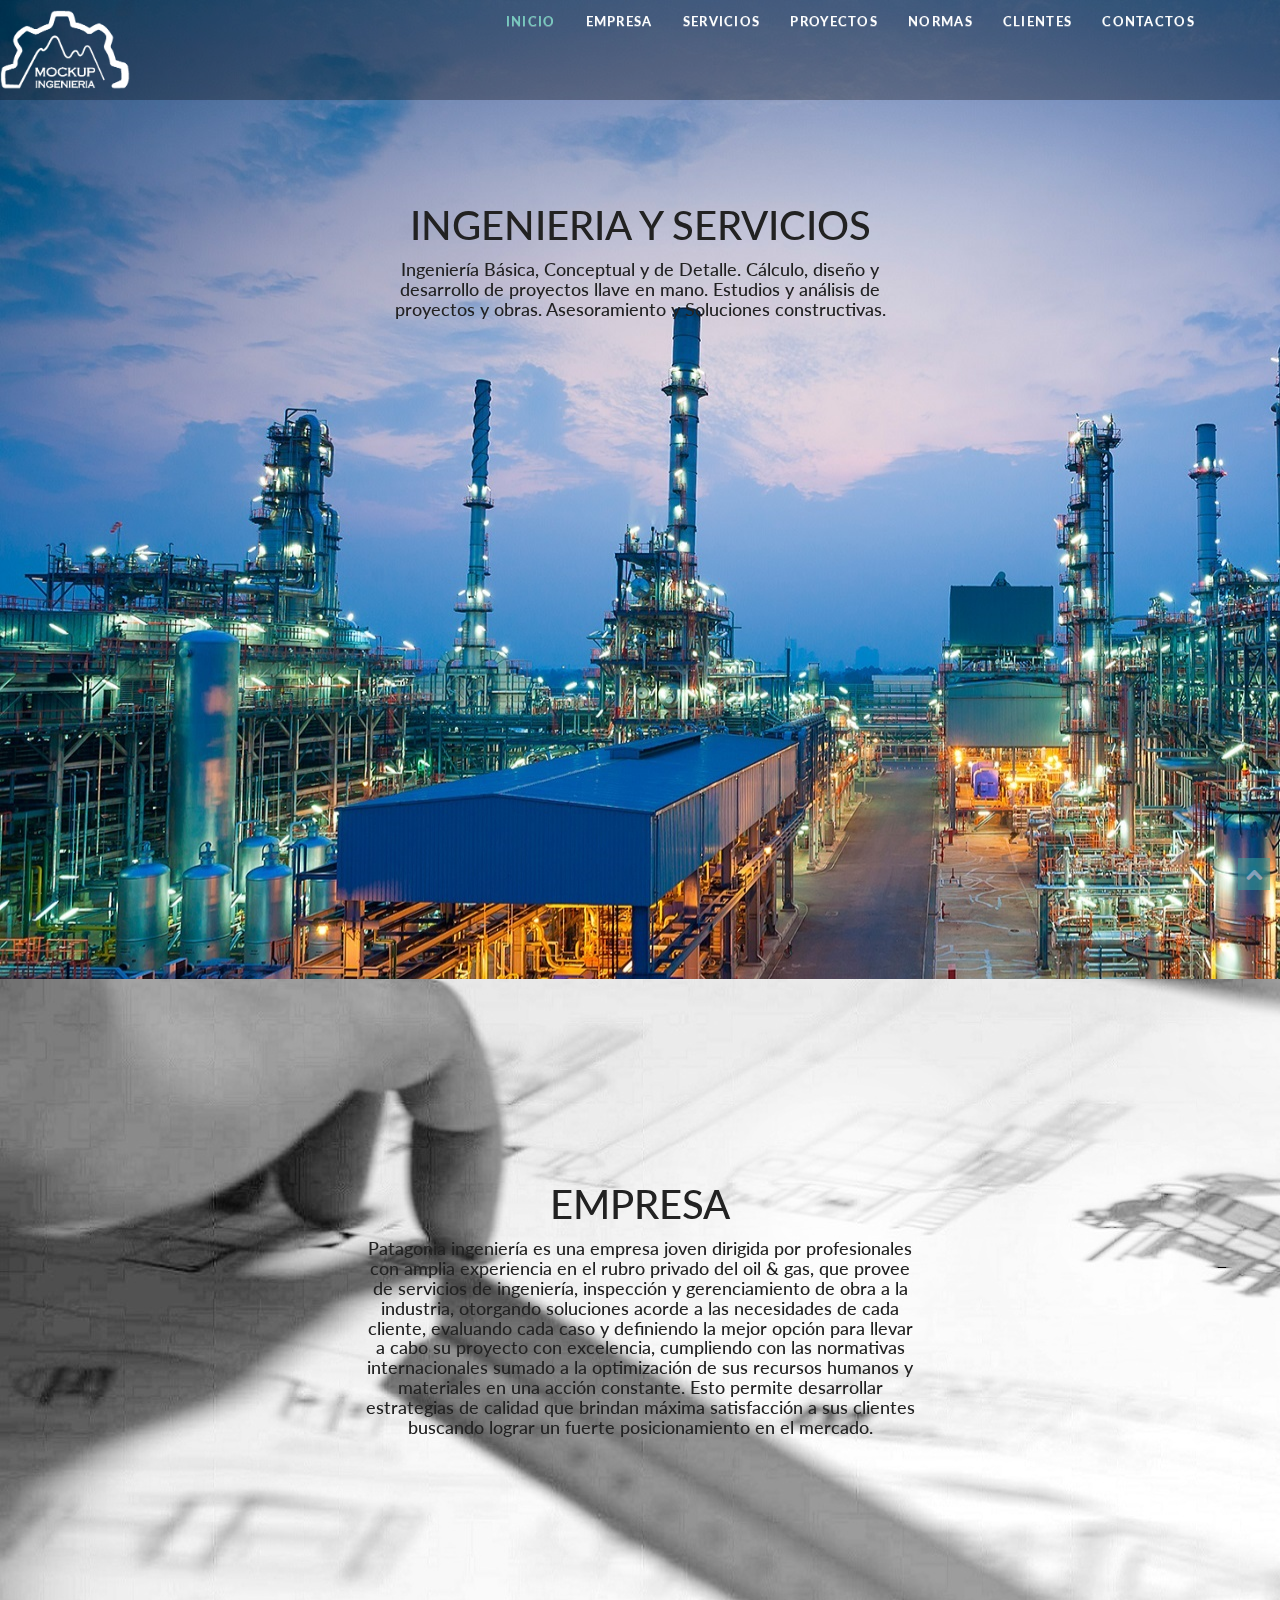
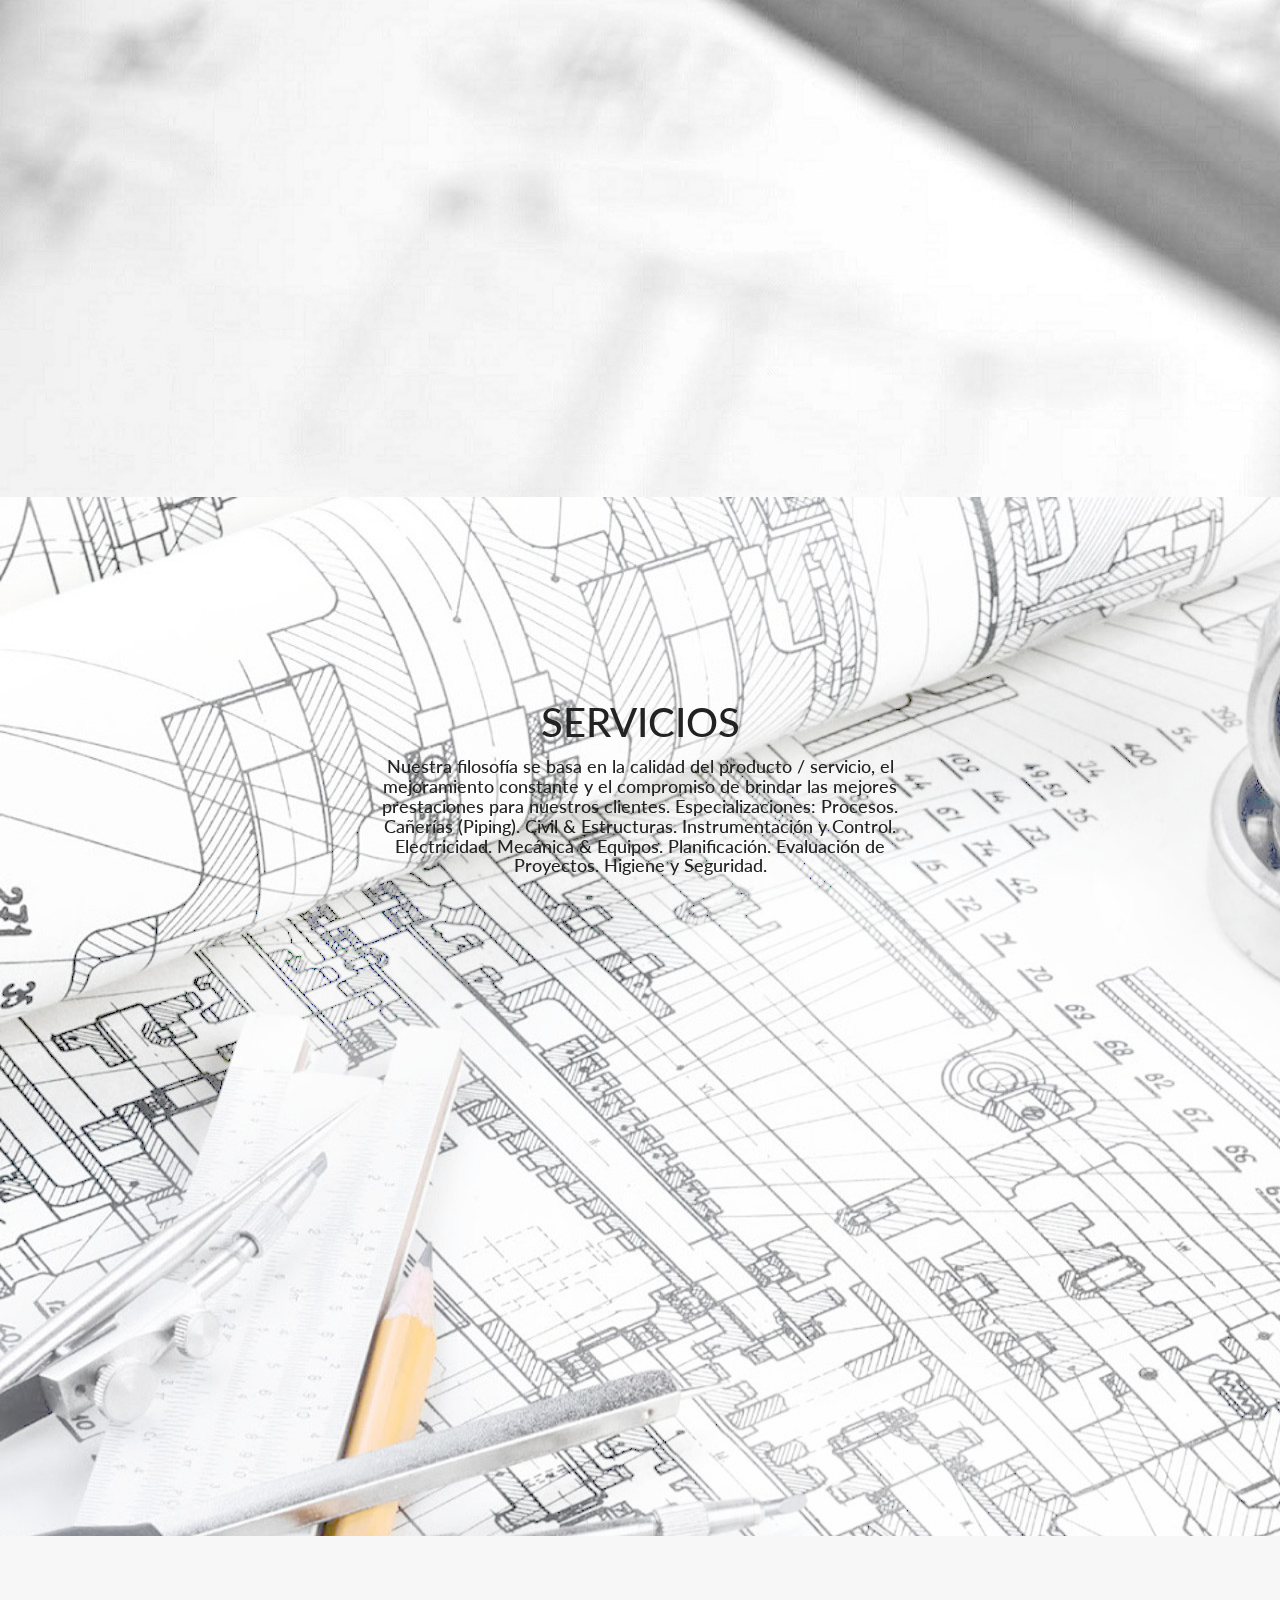
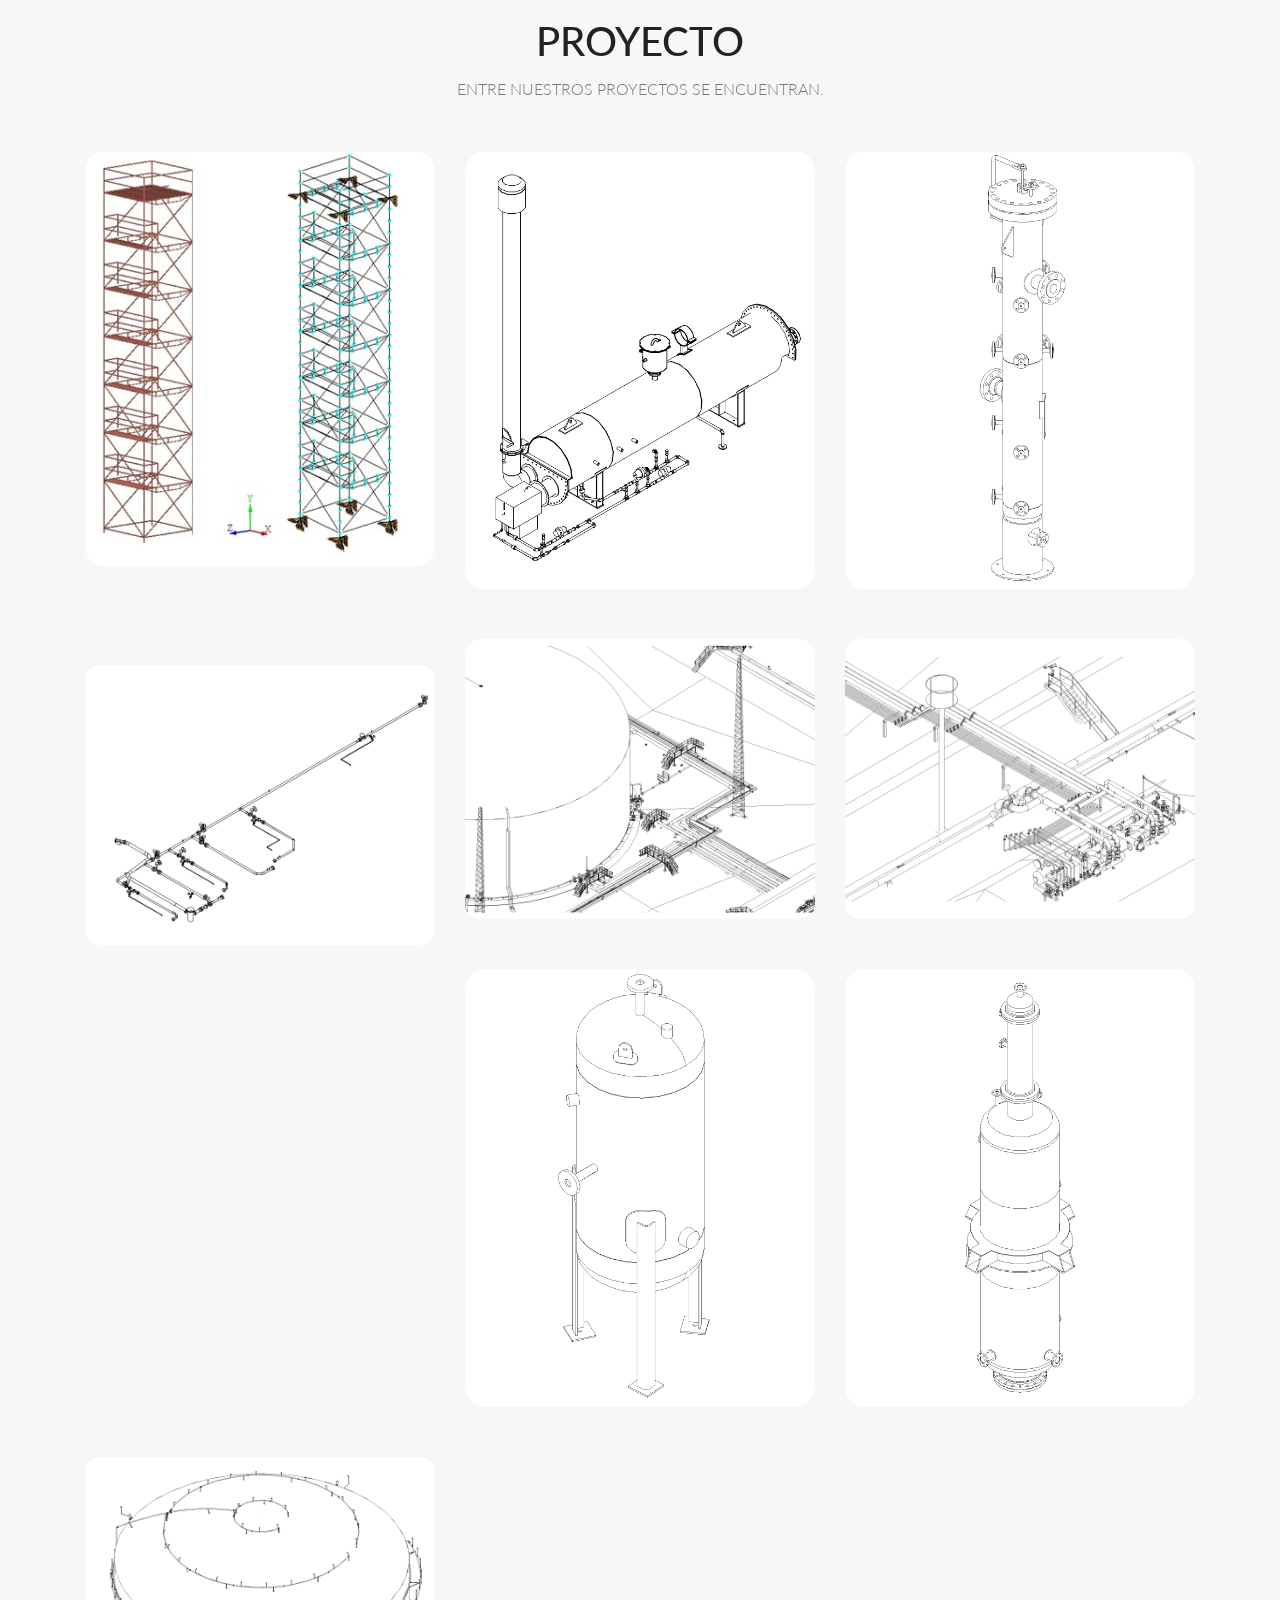
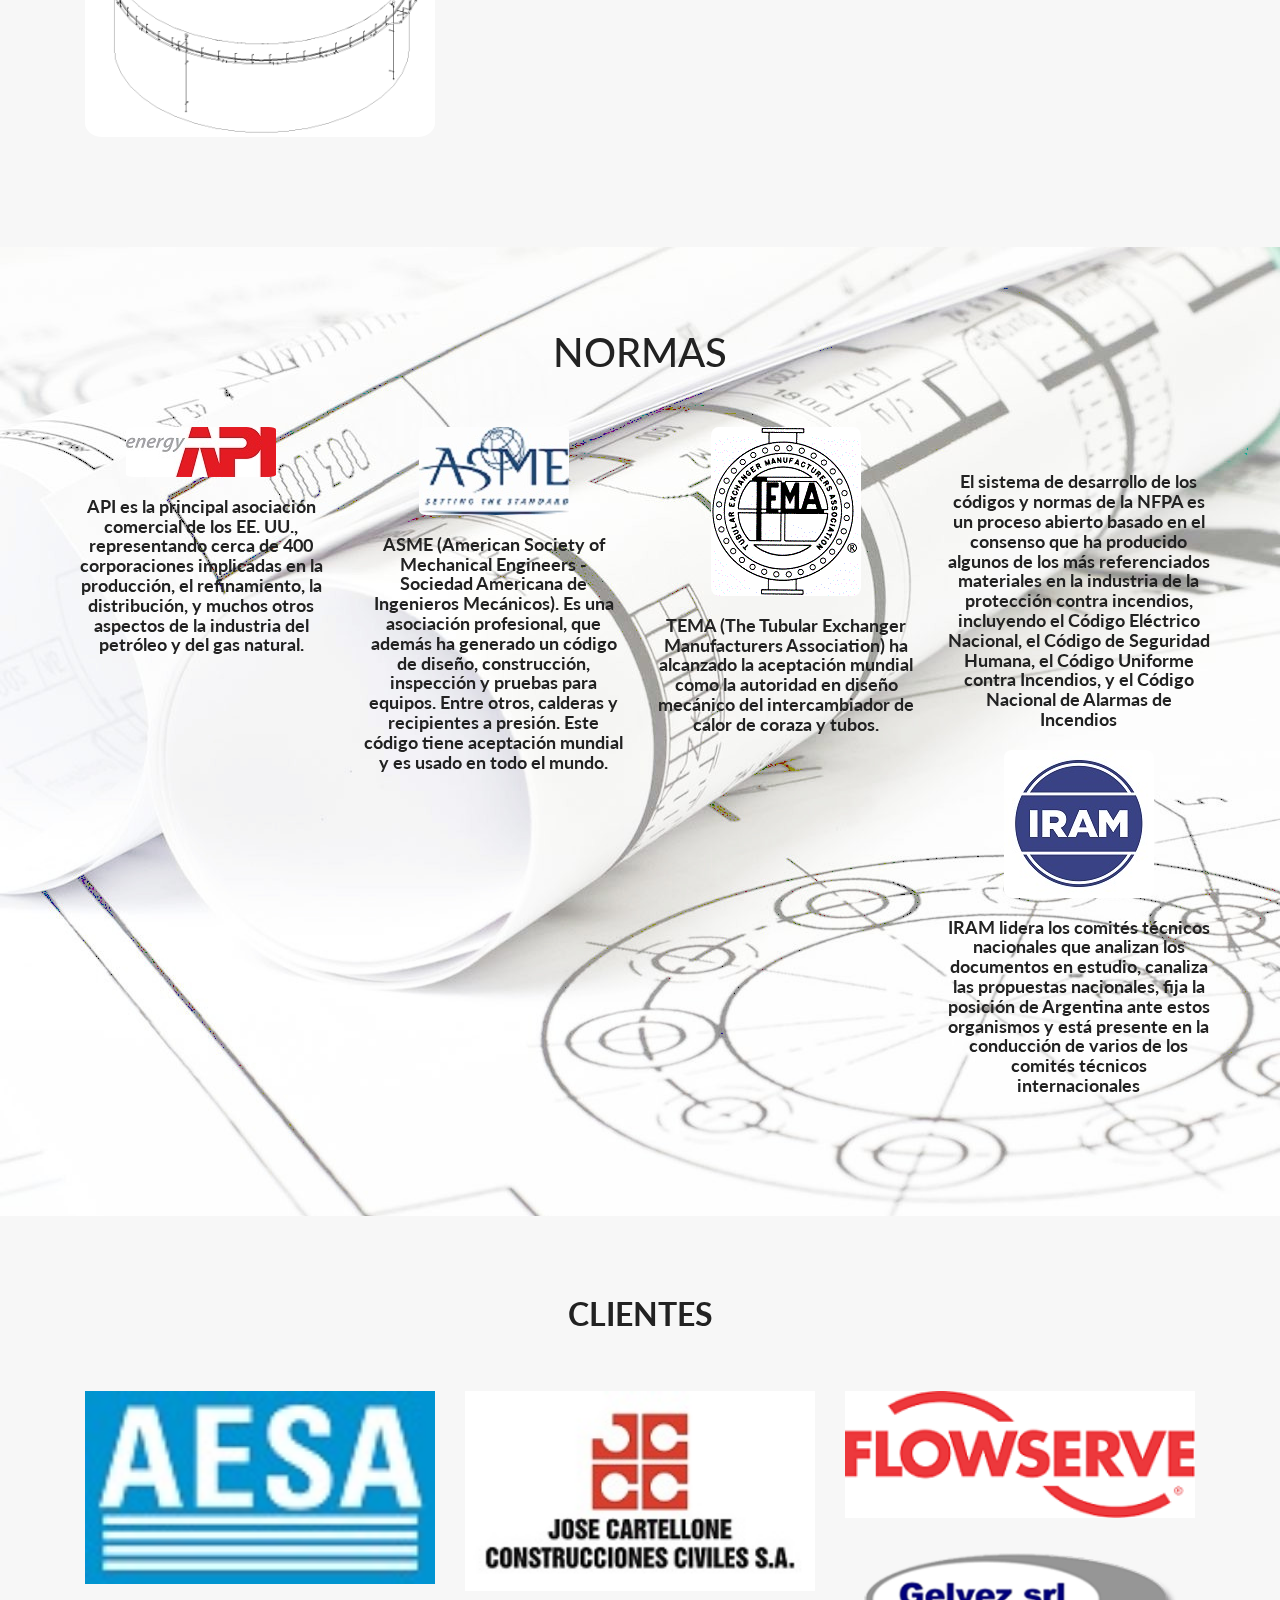
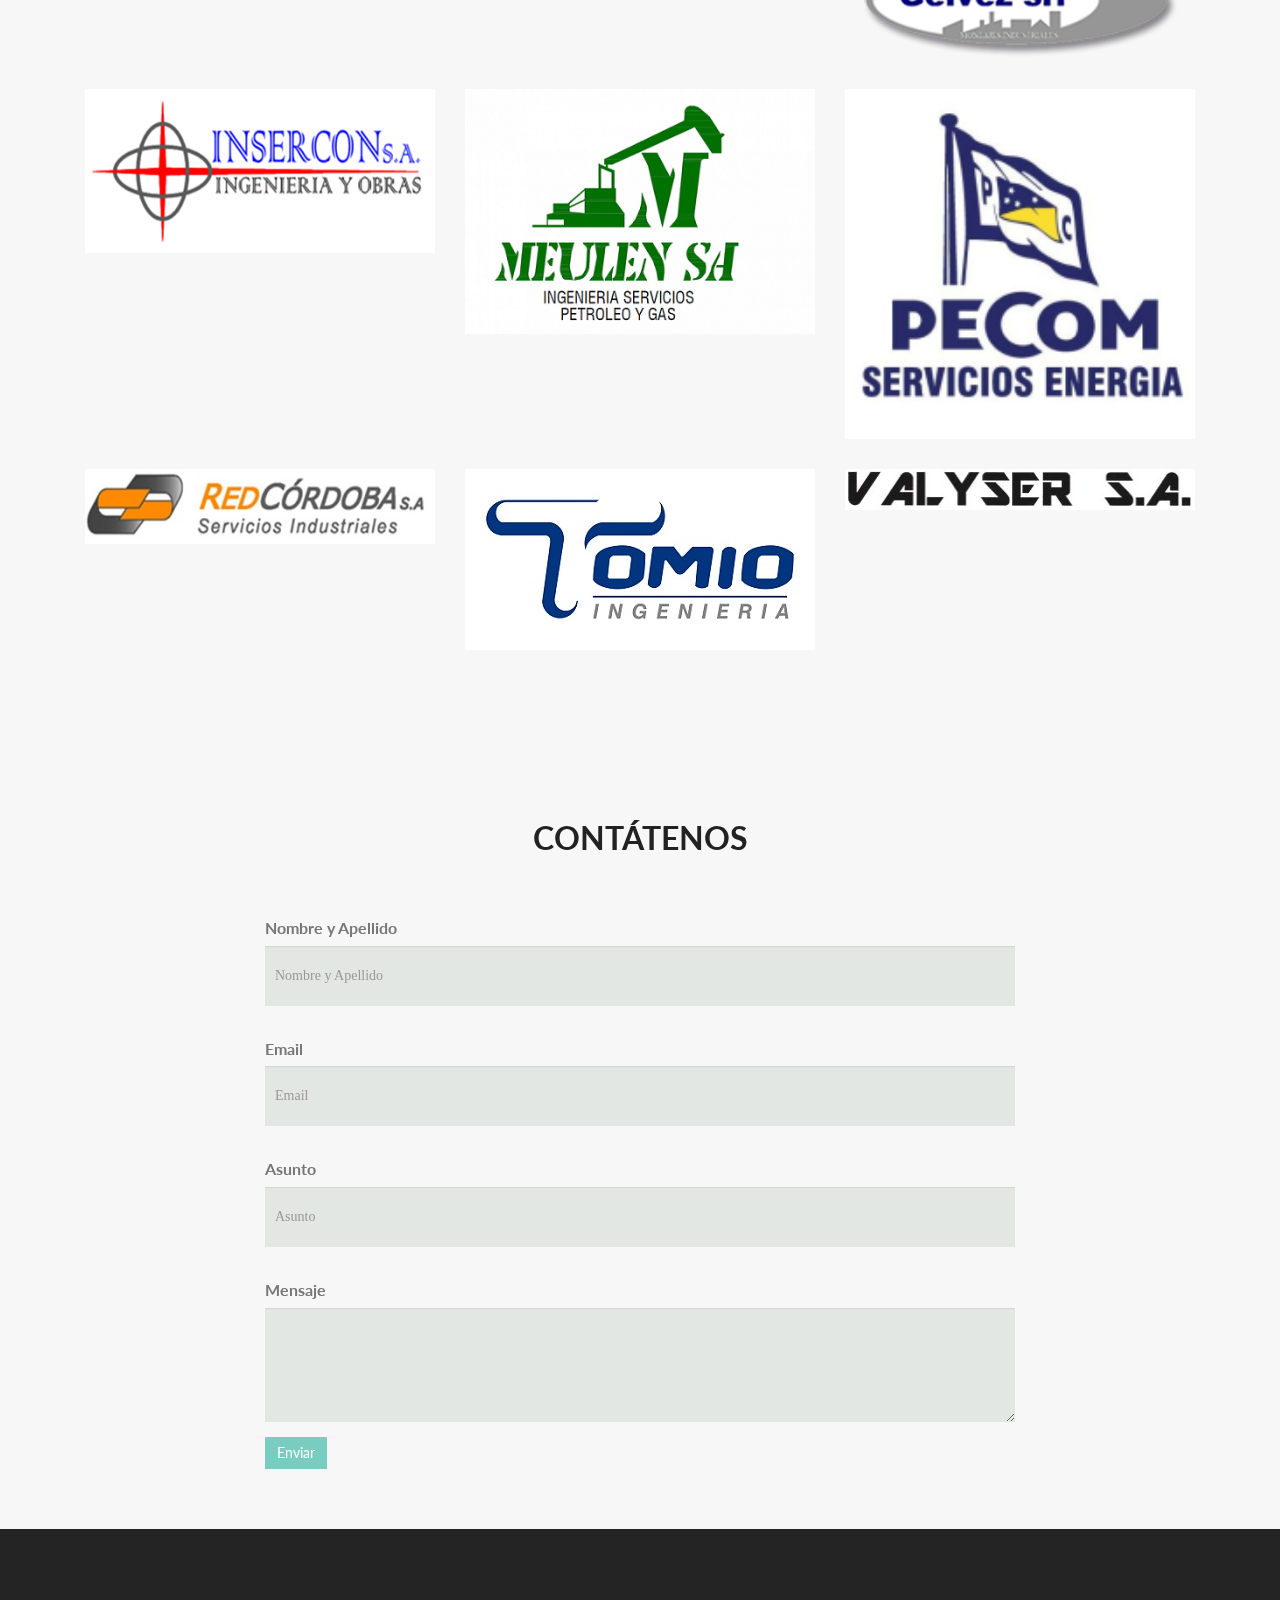
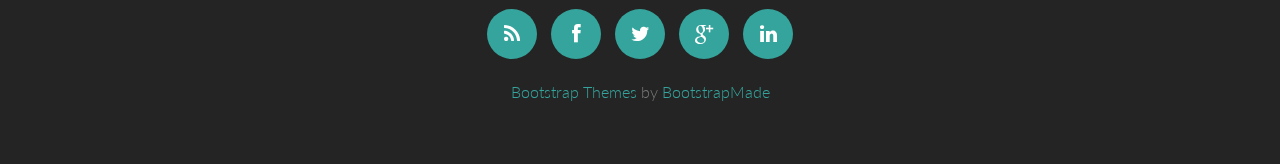
==== commit 8b7e1073: "agrego logo" ====
--- a/index.html
+++ b/index.html
@@ -3,6 +3,24 @@
 <!--[if IE 7]>         <html class="no-js lt-ie9 lt-ie8"> <![endif]-->
 <!--[if IE 8]>         <html class="no-js lt-ie9"> <![endif]-->
 <!--[if gt IE 8]><!--> <html class="no-js"> <!--<![endif]-->
+<style>
+/* Logo alineado al extremo izquierdo dentro del header */
+.logo-left {
+    position: absolute;  /* Lo sacamos del flujo normal para posicionarlo en el extremo */
+    left: 0;             /* Lo alineamos al borde izquierdo del header */
+    top: 50%;            /* Lo centramos verticalmente */
+    transform: translateY(-50%);  /* Ajuste para centrarlo exactamente */
+    z-index: 9999;       /* Asegura que el logo esté por encima de otros elementos */
+    transition: width 0.3s ease, height 0.3s ease;  /* Transición suave para el tamaño del logo */
+}
+
+/* Esto asegura que la barra de navegación tenga un espacio adecuado */
+.navbar {
+    position: relative; /* Esto es necesario para que el logo pueda posicionarse relativo al navbar */
+    transition: height 0.3s ease, line-height 0.3s ease, background-color 0.3s ease;  /* Transición para el cambio de tamaño y color */
+}
+
+</style>
     <head>
 		<!-- BASICS -->
         <meta charset="utf-8">
@@ -26,30 +44,33 @@
     </head>
 	 
     <body>
-		<section id="header" class="appear"></section>
-		<div class="navbar navbar-fixed-top" role="navigation" data-0="line-height:100px; height:100px; background-color:rgba(0,0,0,0.3);" data-300="line-height:60px; height:60px; background-color:rgba(0,0,0,1);">
-			 <div class="container">
-				<div class="navbar-header">
-					<button type="button" class="navbar-toggle" data-toggle="collapse" data-target=".navbar-collapse">
-						<span class="fa fa-bars color-white"></span>
-					</button>
-					<h1><a class="navbar-brand" href="index.html" data-0="line-height:90px;" data-300="line-height:50px;">			
-					</a></h1>
-				</div>
-				<div class="navbar-collapse collapse">
-					<ul class="nav navbar-nav" data-0="margin-top:20px;" data-100="margin-top:5px;">
-						<li class="active"><a href="#parallax1">INICIO</a></li>
-						<li><a href="#parallax2">EMPRESA</a></li>
-						<li><a href="#testimonials">SERVICIOS</a></li>
-						<li><a href="#section-proyectos">PROYECTOS</a></li>
-						<li><a href="#testimonials2">NORMAS</a></li>
-						<li><a href="#section-clientes">CLIENTES</a></li>
-						<li><a href="#section-contact">CONTACTOS</a></li>
-					</ul>
-				</div><!--/.navbar-collapse -->
-			</div>
-		</div>
-
+		<section id="header" class="appear">
+			<div class="navbar navbar-fixed-top" role="navigation" data-0="line-height:100px; height:100px; background-color:rgba(0,0,0,0.3);" data-300="line-height:60px; height:60px; background-color:rgba(0,0,0,1);">
+				<!-- Aquí sacamos la imagen fuera de .container y la alineamos a la izquierda -->
+				<img src="img/logo/mockup-logo-blanco.png" alt="Logo" width="130" height="80" class="logo-left" />
+				
+				<div class="container">
+					<div class="navbar-header">
+						<button type="button" class="navbar-toggle" data-toggle="collapse" data-target=".navbar-collapse">
+							<span class="fa fa-bars color-white"></span>
+						</button>
+						<h1><a class="navbar-brand" href="index.html" data-0="line-height:90px;" data-300="line-height:50px;"></a></h1>
+					</div>
+					<div class="navbar-collapse collapse">
+						<ul class="nav navbar-nav" data-0="margin-top:20px;" data-100="margin-top:5px;">
+							<li class="active"><a href="#parallax1">INICIO</a></li>
+							<li><a href="#parallax2">EMPRESA</a></li>
+							<li><a href="#testimonials">SERVICIOS</a></li>
+							<li><a href="#section-proyectos">PROYECTOS</a></li>
+							<li><a href="#testimonials2">NORMAS</a></li>
+							<li><a href="#section-clientes">CLIENTES</a></li>
+							<li><a href="#section-contact">CONTACTOS</a></li>
+						</ul>
+					</div><!--/.navbar-collapse -->
+				</div>
+			</div>
+		</section>
+		
 		<section  id="parallax1" class="featured">
 			<div class="container"> 
 				<div class="row mar-bot40">
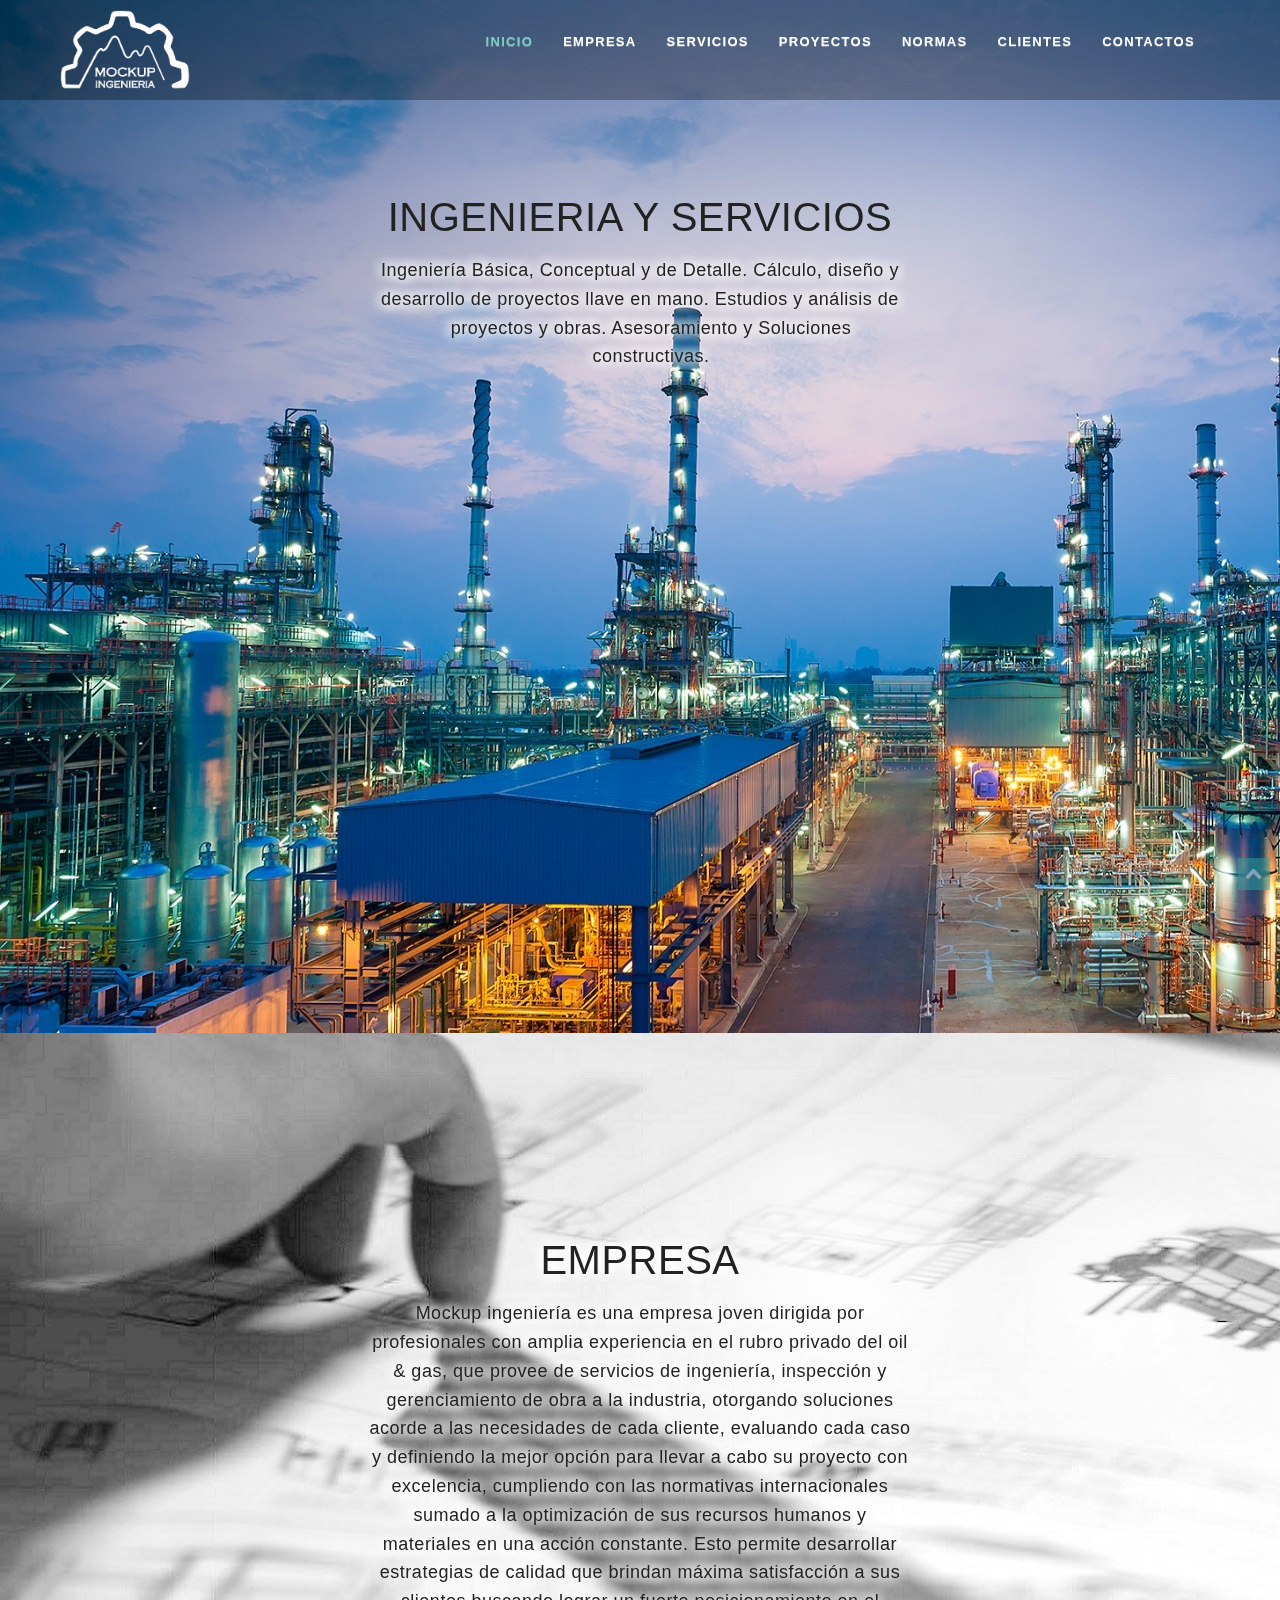
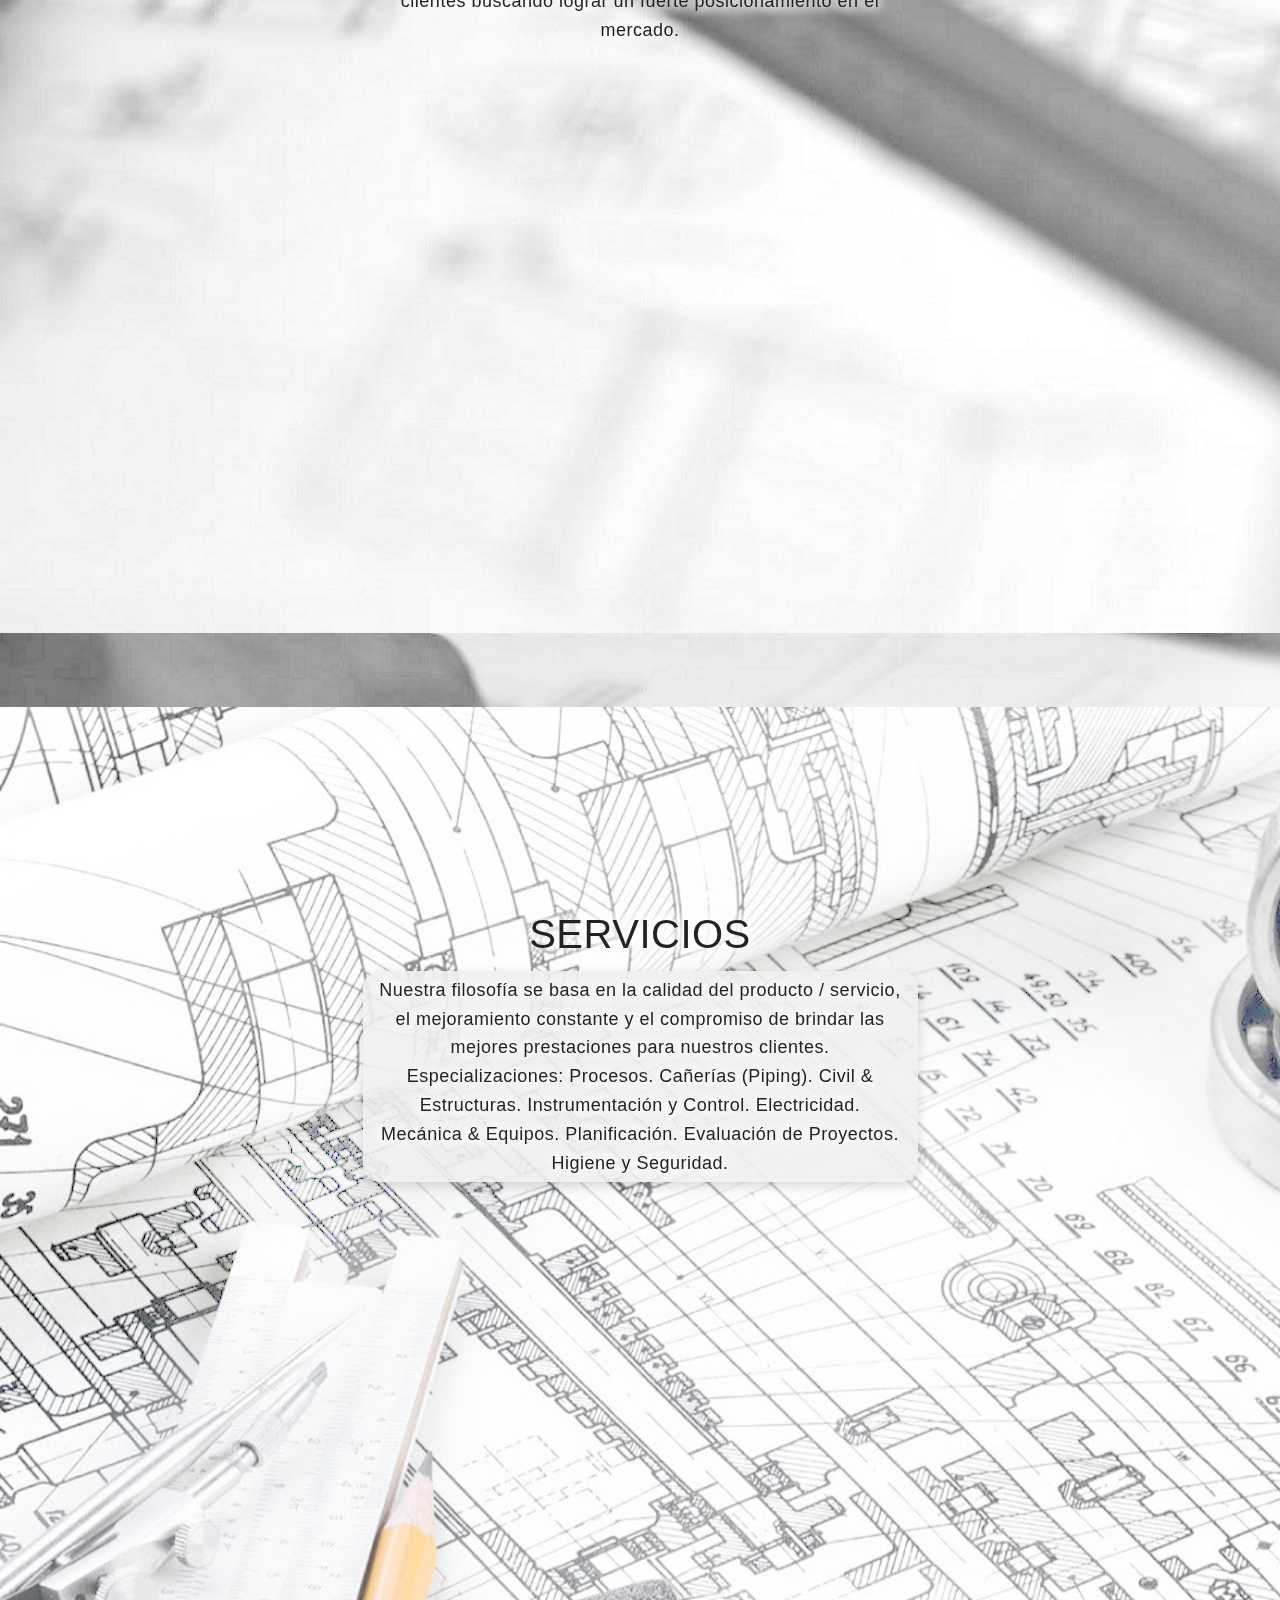
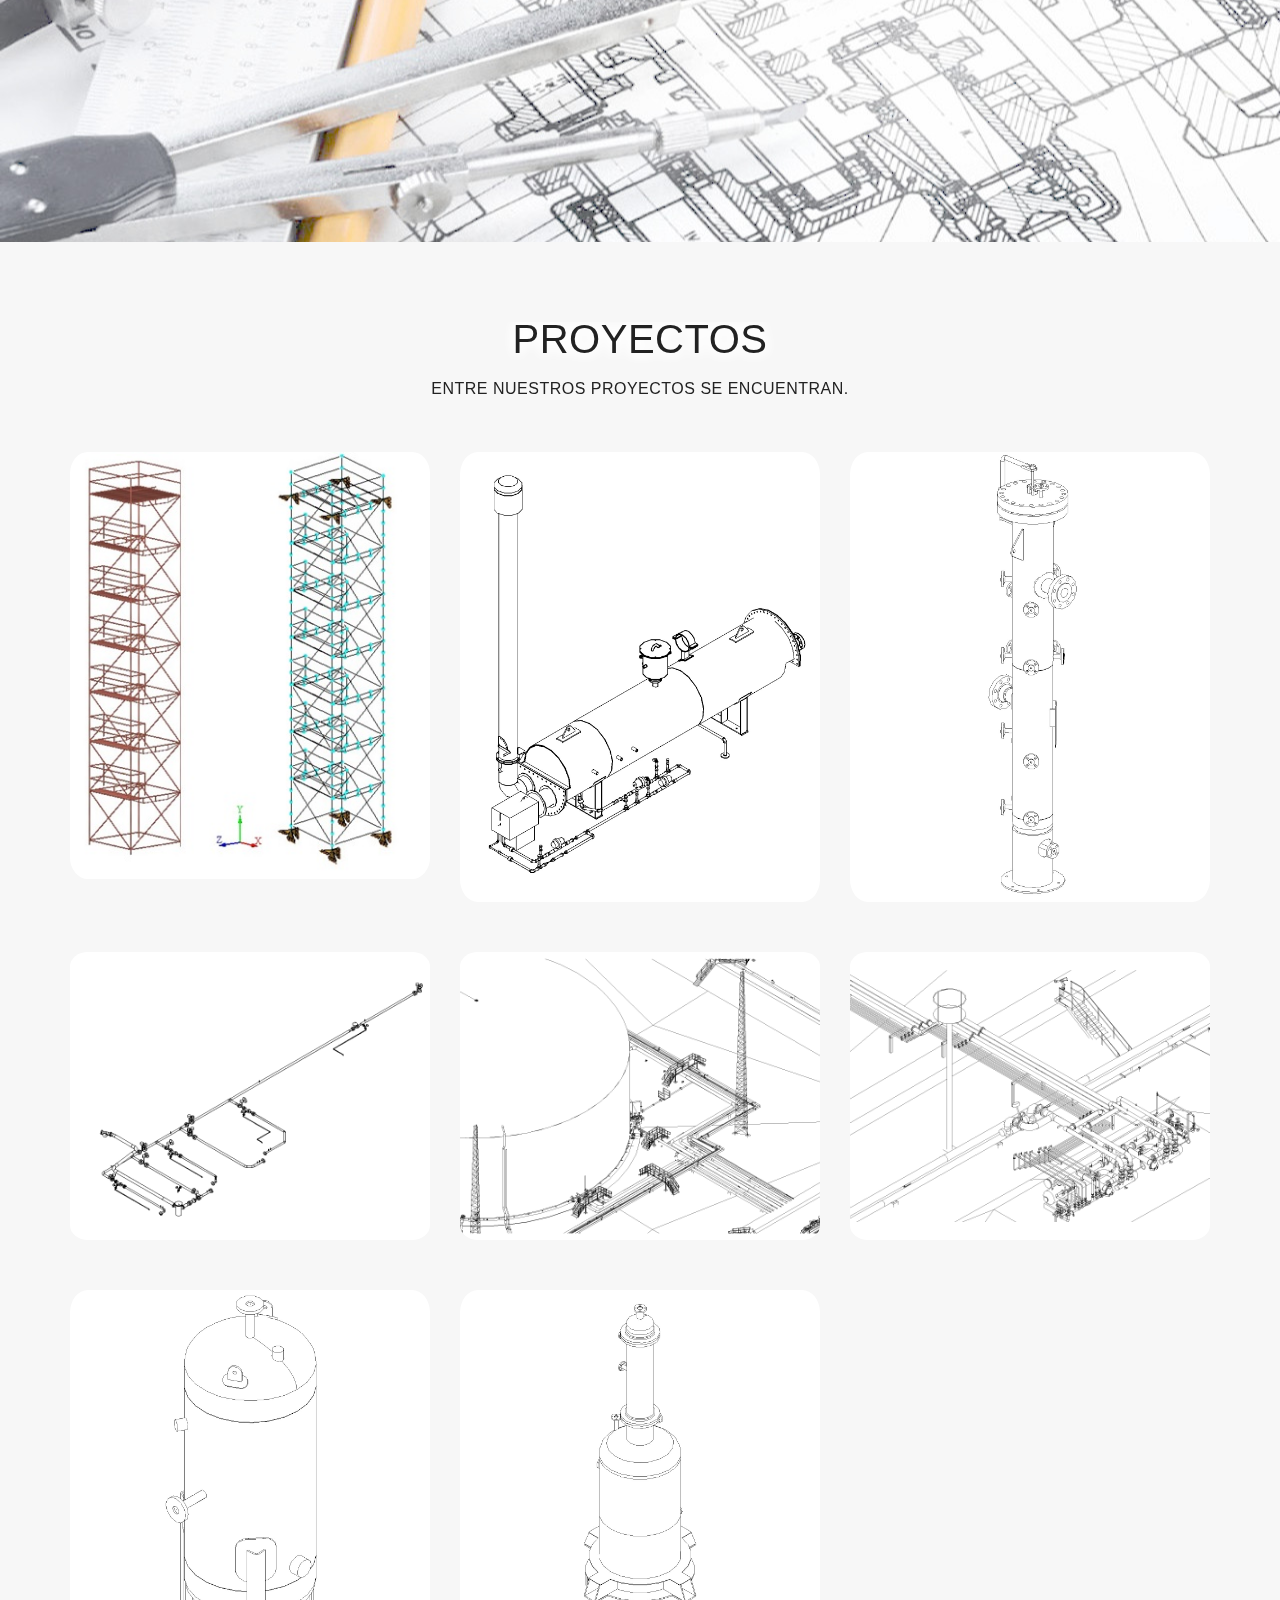
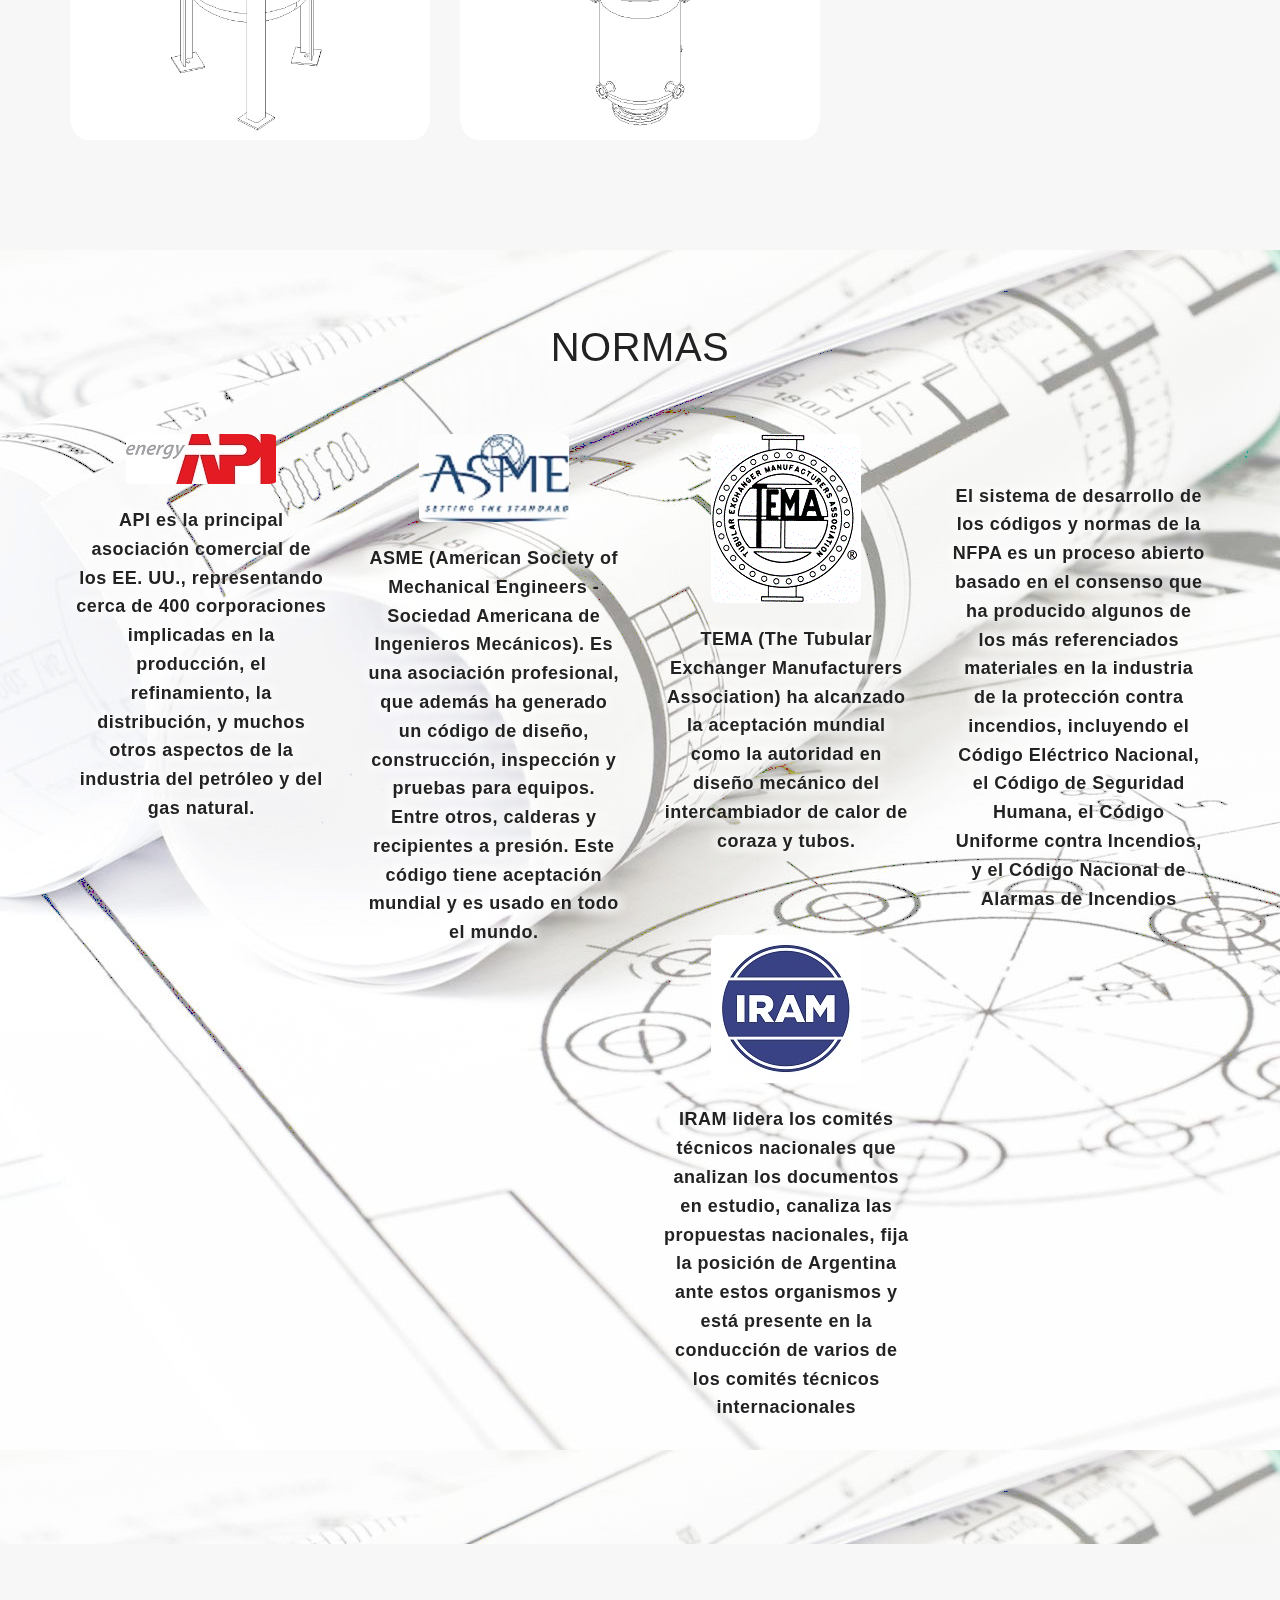
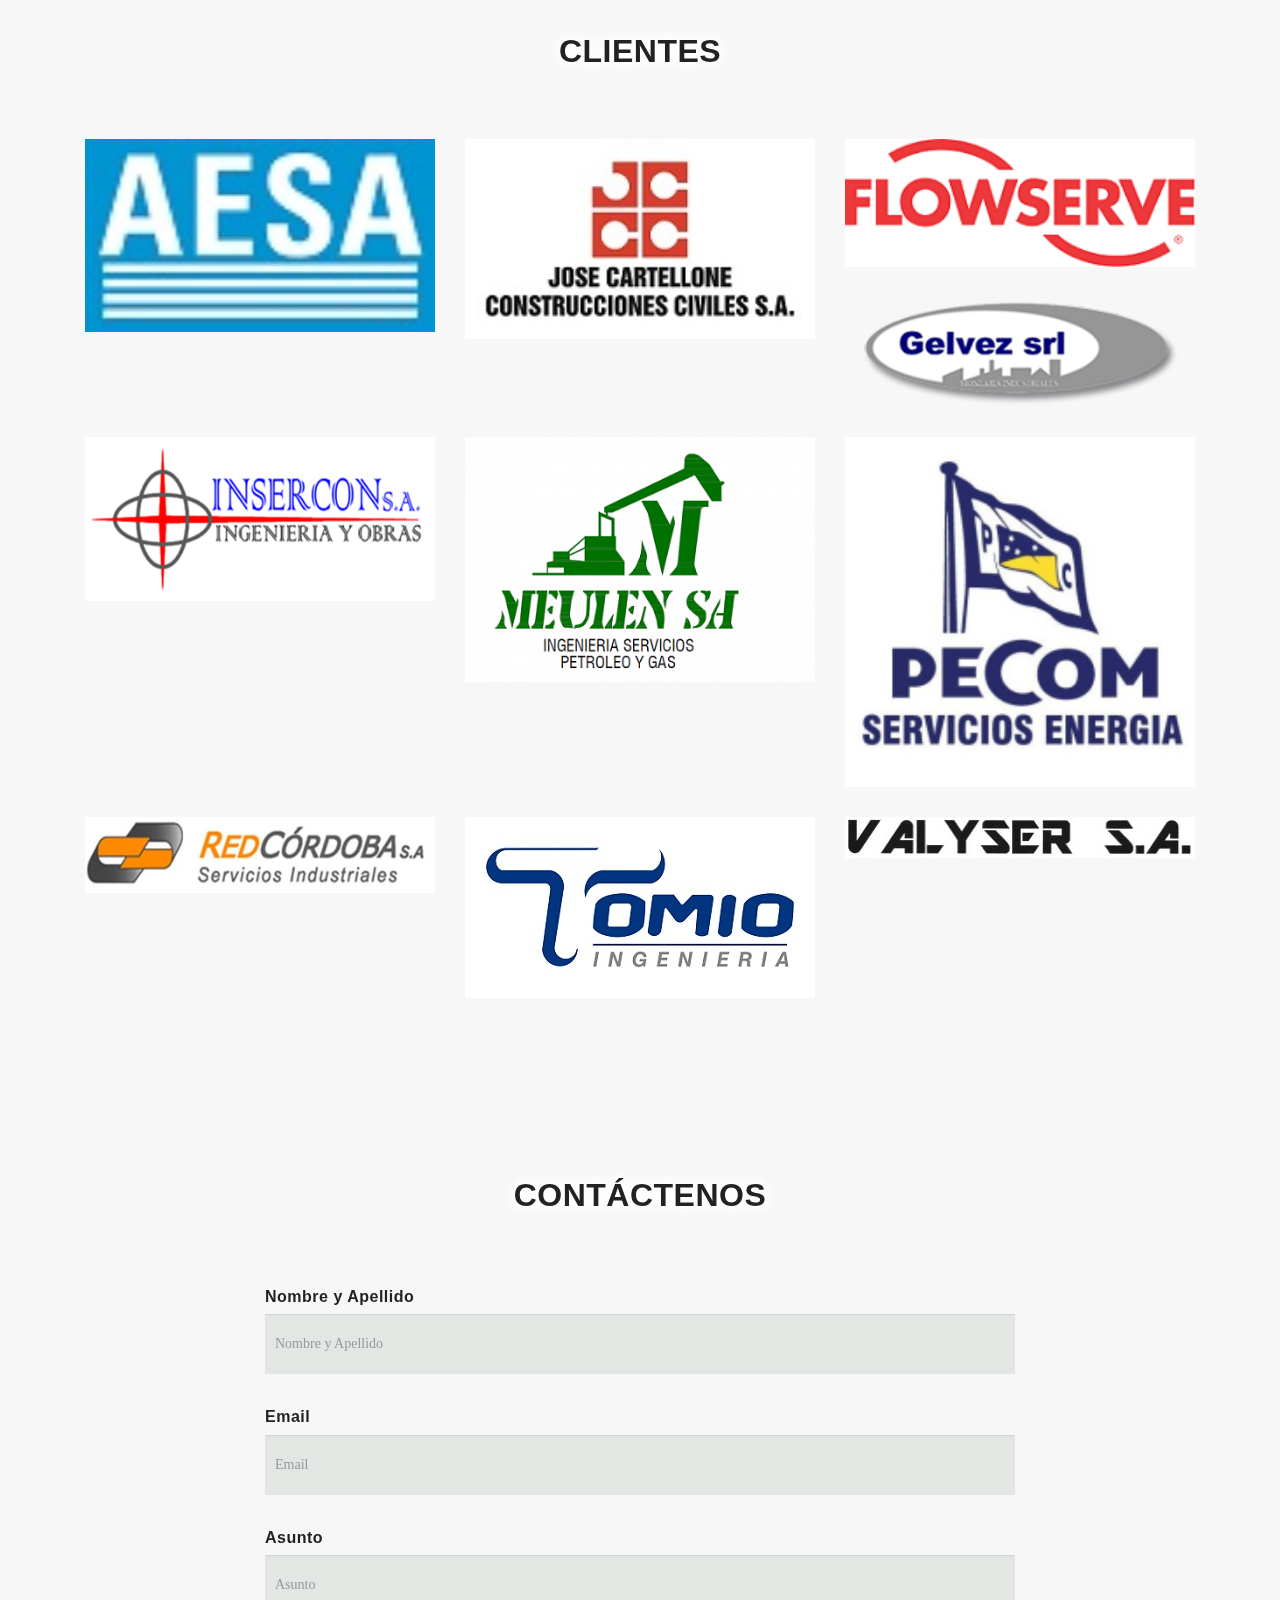
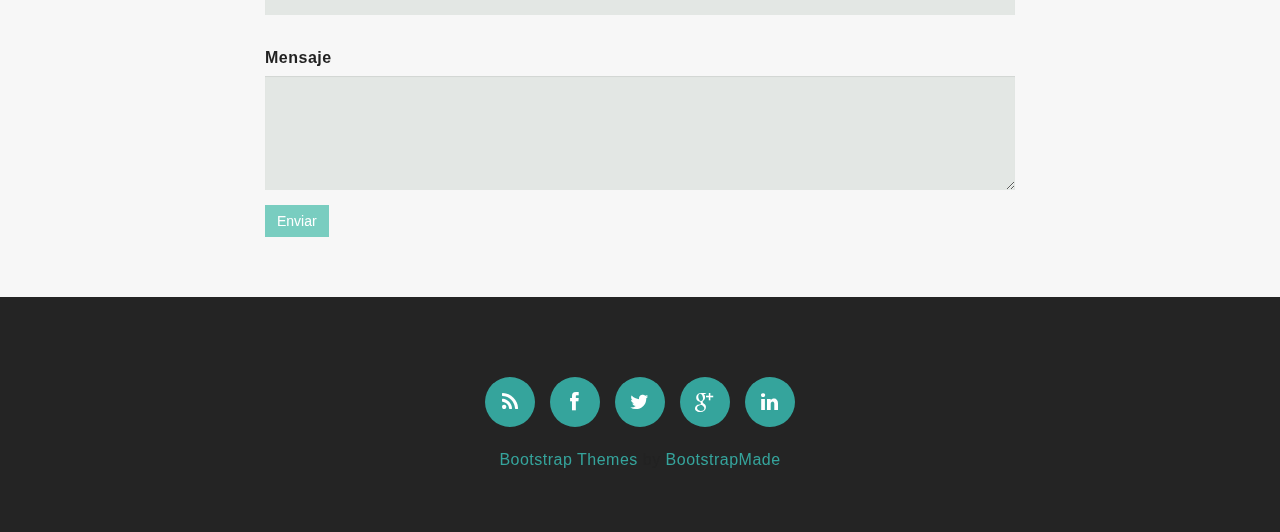
==== commit 7cffad14: "arreglo textos para que sea legibles y ordeno elementos" ====
--- a/index.html
+++ b/index.html
@@ -2,613 +2,646 @@
 <!--[if lt IE 7]>      <html class="no-js lt-ie9 lt-ie8 lt-ie7"> <![endif]-->
 <!--[if IE 7]>         <html class="no-js lt-ie9 lt-ie8"> <![endif]-->
 <!--[if IE 8]>         <html class="no-js lt-ie9"> <![endif]-->
-<!--[if gt IE 8]><!--> <html class="no-js"> <!--<![endif]-->
+<!--[if gt IE 8]><!-->
+<html class="no-js"> <!--<![endif]-->
 <style>
-/* Logo alineado al extremo izquierdo dentro del header */
-.logo-left {
-    position: absolute;  /* Lo sacamos del flujo normal para posicionarlo en el extremo */
-    left: 0;             /* Lo alineamos al borde izquierdo del header */
-    top: 50%;            /* Lo centramos verticalmente */
-    transform: translateY(-50%);  /* Ajuste para centrarlo exactamente */
-    z-index: 9999;       /* Asegura que el logo esté por encima de otros elementos */
-    transition: width 0.3s ease, height 0.3s ease;  /* Transición suave para el tamaño del logo */
-}
-
-/* Esto asegura que la barra de navegación tenga un espacio adecuado */
-.navbar {
-    position: relative; /* Esto es necesario para que el logo pueda posicionarse relativo al navbar */
-    transition: height 0.3s ease, line-height 0.3s ease, background-color 0.3s ease;  /* Transición para el cambio de tamaño y color */
-}
-
+	/* Logo alineado al extremo izquierdo dentro del header */
+	.logo-left {
+		position: absolute;
+		/* Lo sacamos del flujo normal para posicionarlo en el extremo */
+		left: 60px;
+		/* Lo alineamos al borde izquierdo del header */
+		top: 50%;
+		/* Lo centramos verticalmente */
+		transform: translateY(-50%);
+		/* Ajuste para centrarlo exactamente */
+		z-index: 9999;
+		/* Asegura que el logo esté por encima de otros elementos */
+		transition: width 0.3s ease, height 0.3s ease;
+		/* Transición suave para el tamaño del logo */
+	}
+
+	/* Esto asegura que la barra de navegación tenga un espacio adecuado */
+	.navbar {
+		position: relative;
+		/* Esto es necesario para que el logo pueda posicionarse relativo al navbar */
+		transition: height 0.3s ease, line-height 0.3s ease, background-color 0.3s ease;
+		/* Transición para el cambio de tamaño y color */
+	}
+
+	.navbar-collapse {
+		padding-top: 20px;
+		/* Ajusta el valor para bajar el menú */
+	}
 </style>
-    <head>
-		<!-- BASICS -->
-        <meta charset="utf-8">
-		<meta http-equiv="X-UA-Compatible" content="IE=edge,chrome=1">
-        <title>Amoeba free one page responsive bootstrap site template</title>
-        <meta name="description" content="">
-		<meta name="viewport" content="width=device-width, initial-scale=1.0">
-		<link rel="stylesheet" type="text/css" href="css/isotope.css" media="screen" />	
-		<link rel="stylesheet" href="js/fancybox/jquery.fancybox.css" type="text/css" media="screen" />
-		<link rel="stylesheet" href="css/bootstrap.css">
-		<link rel="stylesheet" href="css/bootstrap-theme.css">
-        <link rel="stylesheet" href="css/style.css">
-		<!-- skin -->
-		<link rel="stylesheet" href="skin/default.css">
-        <!-- =======================================================
+
+<head>
+	<!-- BASICS -->
+	<meta charset="utf-8">
+	<meta http-equiv="X-UA-Compatible" content="IE=edge,chrome=1">
+	<title>Mockup - Ingeniería y servicios</title>
+	<meta name="description" content="">
+	<meta name="viewport" content="width=device-width, initial-scale=1.0">
+	<link rel="stylesheet" type="text/css" href="css/isotope.css" media="screen" />
+	<link rel="stylesheet" href="js/fancybox/jquery.fancybox.css" type="text/css" media="screen" />
+	<link rel="stylesheet" href="css/bootstrap.css">
+	<link rel="stylesheet" href="css/bootstrap-theme.css">
+	<link rel="stylesheet" href="css/style.css">
+	<!-- skin -->
+	<link rel="stylesheet" href="skin/default.css">
+	<!-- =======================================================
             Theme Name: Amoeba
             Theme URL: https://bootstrapmade.com/free-one-page-bootstrap-template-amoeba/
             Author: BootstrapMade
             Author URL: https://bootstrapmade.com
         ======================================================= -->
-    </head>
-	 
-    <body>
-		<section id="header" class="appear">
-			<div class="navbar navbar-fixed-top" role="navigation" data-0="line-height:100px; height:100px; background-color:rgba(0,0,0,0.3);" data-300="line-height:60px; height:60px; background-color:rgba(0,0,0,1);">
-				<!-- Aquí sacamos la imagen fuera de .container y la alineamos a la izquierda -->
-				<img src="img/logo/mockup-logo-blanco.png" alt="Logo" width="130" height="80" class="logo-left" />
-				
-				<div class="container">
-					<div class="navbar-header">
-						<button type="button" class="navbar-toggle" data-toggle="collapse" data-target=".navbar-collapse">
-							<span class="fa fa-bars color-white"></span>
-						</button>
-						<h1><a class="navbar-brand" href="index.html" data-0="line-height:90px;" data-300="line-height:50px;"></a></h1>
-					</div>
-					<div class="navbar-collapse collapse">
-						<ul class="nav navbar-nav" data-0="margin-top:20px;" data-100="margin-top:5px;">
-							<li class="active"><a href="#parallax1">INICIO</a></li>
-							<li><a href="#parallax2">EMPRESA</a></li>
-							<li><a href="#testimonials">SERVICIOS</a></li>
-							<li><a href="#section-proyectos">PROYECTOS</a></li>
-							<li><a href="#testimonials2">NORMAS</a></li>
-							<li><a href="#section-clientes">CLIENTES</a></li>
-							<li><a href="#section-contact">CONTACTOS</a></li>
-						</ul>
-					</div><!--/.navbar-collapse -->
-				</div>
-			</div>
-		</section>
-		
-		<section  id="parallax1" class="featured">
-			<div class="container"> 
-				<div class="row mar-bot40">
-					<div class="col-md-6 col-md-offset-3">
-						
-						<div class="align-center">
-<p>
-							<h1 class="slogan">INGENIERIA Y SERVICIOS</h1>
-							<h4>
+</head>
+
+<body>
+	<section id="header" class="appear">
+		<div class="navbar navbar-fixed-top" role="navigation"
+			data-0="line-height:100px; height:100px; background-color:rgba(0,0,0,0.3);"
+			data-300="line-height:60px; height:60px; background-color:rgba(0,0,0,1);">
+			<!-- Aquí sacamos la imagen fuera de .container y la alineamos a la izquierda -->
+			<img src="img/logo/mockup-logo-blanco.png" alt="Logo" width="130" height="80" class="logo-left" />
+
+			<div class="container">
+				<div class="navbar-header">
+					<button type="button" class="navbar-toggle" data-toggle="collapse" data-target=".navbar-collapse">
+						<span class="fa fa-bars color-white"></span>
+					</button>
+					<h1><a class="navbar-brand" href="index.html" data-0="line-height:90px;"
+							data-300="line-height:50px;"></a></h1>
+				</div>
+				<div class="navbar-collapse collapse">
+					<ul class="nav navbar-nav" data-0="margin-top:20px;" data-100="margin-top:5px;">
+						<li class="active"><a href="#parallax1">INICIO</a></li>
+						<li><a href="#parallax2">EMPRESA</a></li>
+						<li><a href="#testimonials">SERVICIOS</a></li>
+						<li><a href="#section-proyectos">PROYECTOS</a></li>
+						<li><a href="#testimonials2">NORMAS</a></li>
+						<li><a href="#section-clientes">CLIENTES</a></li>
+						<li><a href="#section-contact">CONTACTOS</a></li>
+					</ul>
+				</div><!--/.navbar-collapse -->
+			</div>
+		</div>
+	</section>
+
+	<section id="parallax1" class="featured">
+		<div class="container">
+			<div class="row mar-bot40">
+				<div class="col-md-6 col-md-offset-3">
+
+					<div class="align-center">
+						<h1 style="text-shadow: none;">INGENIERIA Y SERVICIOS</h1>
+						<h4>
 							Ingenier&iacute;a B&aacute;sica, Conceptual y de Detalle.
 							C&aacute;lculo, dise&ntilde;o y desarrollo de proyectos llave en mano.
-							Estudios y an&aacute;lisis de proyectos y obras.
-							Asesoramiento y Soluciones constructivas.
- 
-				
-							</h4>	
-</p|>
-						</div>
-					</div>
-				</div>
-			</div>
-		</section>
-		
-		
-		<section  id="parallax2" class="featured">
-			<div class="container"> 
-				<div class="row mar-bot40">
-					<div class="col-md-6 col-md-offset-3">
-						
-						<div class="align-center">
+							Estudios y an&aacute;lisis de <span
+								style="margin-left: 22px; display: inline-block;">proyectos y obras.
+								Asesoramiento y Soluciones constructivas.</span>
+						</h4>
+					</div>
+				</div>
+			</div>
+		</div>
+	</section>
+
+
+	<section id="parallax2" class="featured">
+		<div class="container">
+			<div class="row mar-bot40">
+				<div class="col-md-6 col-md-offset-3">
+
+					<div class="align-center">
 						<p>
-							<h1 class="slogan">EMPRESA</h1>
-						<h4> 
-						Patagonia ingenier&iacute;a es una empresa joven dirigida por profesionales con 
-						amplia experiencia en el rubro privado del oil & gas, que provee de servicios 
-						de ingenier&iacute;a, inspecci&oacute;n y gerenciamiento de obra a la industria, otorgando 
-						soluciones acorde a las necesidades de cada cliente, evaluando cada caso y 
-						definiendo la mejor opci&oacute;n para llevar a cabo su proyecto con excelencia, 
-						cumpliendo con las normativas internacionales sumado a la optimizaci&oacute;n de sus 
-						recursos humanos y materiales en una acci&oacute;n constante. Esto permite desarrollar 
-						estrategias de calidad que brindan m&aacute;xima satisfacci&oacute;n a sus clientes buscando 
-						lograr un fuerte posicionamiento en el mercado.
-				
-							</h4>
-
-					</div>
-					</div>
-				</div>
-			</div>
-		</section>
-			
-		<!-- spacer section:testimonial -->
-		<section  id="testimonials" class="featured">
-			<div class="container"> 
-				<div class="row mar-bot40">
-					<div class="col-md-6 col-md-offset-3">
-						
-						<div class="align-center">
-<p>
-								<h1 class="slogan">SERVICIOS</h1>
-						<h4> 
-						Nuestra filosof&iacute;a se basa en la calidad del producto / servicio, 
-						el mejoramiento constante y el compromiso de brindar las mejores 
-						prestaciones para nuestros clientes.
-						Especializaciones:
-						Procesos.
-						Ca&ntilde;er&iacute;as (Piping).
-						Civil & Estructuras.
-						Instrumentaci&oacute;n y Control.
-						Electricidad.
-						Mec&aacute;nica & Equipos.
-						Planificaci&oacute;n.
-						Evaluaci&oacute;n de Proyectos.
-						Higiene y Seguridad.
+						<h1 class="slogan">EMPRESA</h1>
+						<h4>
+							Mockup ingenier&iacute;a es una empresa joven dirigida por profesionales con
+							amplia experiencia en el rubro privado del oil & gas, que provee de servicios
+							de ingenier&iacute;a, inspecci&oacute;n y gerenciamiento de obra a la industria, otorgando
+							soluciones acorde a las necesidades de cada cliente, evaluando cada caso y
+							definiendo la mejor opci&oacute;n para llevar a cabo su proyecto con excelencia,
+							cumpliendo con las normativas internacionales sumado a la optimizaci&oacute;n de sus
+							recursos humanos y materiales en una acci&oacute;n constante. Esto permite desarrollar
+							estrategias de calidad que brindan m&aacute;xima satisfacci&oacute;n a sus clientes buscando
+							lograr un fuerte posicionamiento en el mercado.
+
 						</h4>
-</p|>
-						</div>
-					</div>
-				</div>
-			</div>
-		</section>
-			
-		<!-- about -->
-		<section id="section-proyectos" class="section appear clearfix">
-			<div class="container">
-				
-				<div class="row mar-bot40">
-					<div class="col-md-offset-3 col-md-6">
-<p>
-						<div class="section-header">
-							<h1 class="section-heading animated" data-animation="bounceInUp">PROYECTO</h1>
-							<p>ENTRE NUESTROS PROYECTOS SE ENCUENTRAN.</p>
-						</div>
-</p>
-					</div>
-				</div>
-					
-                         <div class="col-md-12">
-                            <div class="row">
-                              <div class="portfolio-items isotopeWrapper clearfix" id="3">
-							  
-                                <article class="col-md-4 isotopeItem webdesign">
-									<div class="portfolio-item">
-										<figure class="member-photo"><img src="img/portfolio/CALCULO DE ANDAMIOS.jpg" alt="" />
-										 <div class="portfolio-desc align-center">
-<a href="img/portfolio/CALCULO DE ANDAMIOS.jpg" class="fancybox">
-											<div class="folio-info">
-											
-									<div class="team-detail">
-									<h4>CALCULO DE ANDAMIOS.</h4>
-<i class="fa fa-plus fa-2x"></i>
+
+					</div>
+				</div>
+			</div>
+		</div>
+	</section>
+
+	<!-- spacer section:testimonial -->
+	<section id="testimonials" class="featured">
+		<div class="container">
+			<div class="row mar-bot40">
+				<div class="col-md-6 col-md-offset-3">
+
+					<div class="align-center">
+						<p>
+						<h1 class="slogan">SERVICIOS</h1>
+						<h4 class="servicios">
+							Nuestra filosof&iacute;a se basa en la calidad del producto / servicio,
+							el mejoramiento constante y el compromiso de brindar las mejores
+							prestaciones para nuestros clientes.
+							Especializaciones:
+							Procesos.
+							Ca&ntilde;er&iacute;as (Piping).
+							Civil & Estructuras.
+							Instrumentaci&oacute;n y Control.
+							Electricidad.
+							Mec&aacute;nica & Equipos.
+							Planificaci&oacute;n.
+							Evaluaci&oacute;n de Proyectos.
+							Higiene y Seguridad.
+						</h4>
+						</p|>
+					</div>
+				</div>
+			</div>
+		</div>
+	</section>
+
+	<!-- fotos proyectos -->
+	<section id="section-proyectos" class="section appear clearfix">
+		<div class="container">
+			<div class="row mar-bot40">
+				<div class="col-md-offset-3 col-md-6">
+					<div class="section-header text-center">
+						<h1 class="section-heading animated" data-animation="bounceInUp">PROYECTOS</h1>
+						<p>ENTRE NUESTROS PROYECTOS SE ENCUENTRAN.</p>
+					</div>
+				</div>
+			</div>
 	
-												 </div>										   
-										 </div></a>
-									</div>
-                                </article>
-
-                                <article class="col-md-4 isotopeItem photography">
-									<div class="portfolio-item">
-										<figure class="member-photo"><img src="img/portfolio/CALENTADOR DE FUEGO INDIRECTO.jpg" alt="" />
-										 <div class="portfolio-desc align-center">
-<a href="img/portfolio/CALENTADOR DE FUEGO INDIRECTO.jpg" class="fancybox">
-											<div class="folio-info">
-												<h4>CALENTADOR DE FUEGO INDIRECTO.</h4>
-												<i class="fa fa-plus fa-2x"></i>
-											 </div>										   
-										 </div></a>
-									</div>
-                                </article>
-								
-
-                                <article class="col-md-4 isotopeItem photography">
-									<div class="portfolio-item">
-										<figure class="member-photo"><img src="img/portfolio/FILTRO DE GAS COMBUSTIBLE.jpg" alt="" />
-										 <div class="portfolio-desc align-center">
-<a href="img/portfolio/FILTRO DE GAS COMBUSTIBLE.jpg" class="fancybox">
-											<div class="folio-info">
-												<h4>FILTRO DE GAS COMBUSTIBLE.</h4>
-												<i class="fa fa-plus fa-2x"></i>
-											 </div>										   
-										 </div></a>
-									</div>
-                                </article>
-
-                                <article class="col-md-4 isotopeItem print"></br>
-									<div class="portfolio-item">
-										<figure class="member-photo"><img src="img/portfolio/PIPING ALTA PRESION YACIMIENTO BARRANCAS.jpg" alt="" />
-										 <div class="portfolio-desc align-center">
-<a href="img/portfolio/PIPING ALTA PRESION YACIMIENTO BARRANCAS.jpg" class="fancybox">
-											<div class="folio-info">
-												<h4>PIPING ALTA PRESION YACIMIENTO BARRANCAS.</h4>
-												<i class="fa fa-plus fa-2x"></i>
-											 </div>										   
-										 </div></a>
-									</div>
-                                </article>
-
-                                <article class="col-md-4 isotopeItem photography">
-									<div class="portfolio-item">
-										<figure class="member-photo"><img src="img/portfolio/PIPING TANQUE 1.jpg" alt="" />
-										 <div class="portfolio-desc align-center">
-<a href="img/portfolio/PIPING TANQUE 1.jpg" class="fancybox">
-											<div class="folio-info">
-												<h4>PIPING TANQUE 1.</h4>
-												<i class="fa fa-plus fa-2x"></i>
-											 </div>										   
-										 </div></a>
-									</div>
-                                </article>
-
-                                <article class="col-md-4 isotopeItem webdesign">
-									<div class="portfolio-item">
-										<figure class="member-photo"><img src="img/portfolio/PIPING TANQUE 2.jpg" alt="" />
-										 <div class="portfolio-desc align-center">
-<a href="img/portfolio/PIPING TANQUE 2.jpg" class="fancybox">
-											<div class="folio-info">
-												<h4>PIPING TANQUE 2.</h4>
-												<i class="fa fa-plus fa-2x"></i>
-											 </div>										   
-										 </div></a>
-									</div>
-                                </article>
-
-                                <article class="col-md-4 isotopeItem print">
-									<div class="portfolio-item">
-										<figure class="member-photo"><img src="img/portfolio/PULMON DE AIRE ASME.jpg" alt="" />
-										 <div class="portfolio-desc align-center">
-<a href="img/portfolio/PULMON DE AIRE ASME.jpg" class="fancybox">
-											<div class="folio-info">
-												<h4>PULMON DE AIRE ASME.</h4>
-												<i class="fa fa-plus fa-2x"></i>
-											 </div>										   
-										 </div></a>
-									</div>
-                                </article>
-
-                                <article class="col-md-4 isotopeItem photography">
-									<div class="portfolio-item">
-										<figure class="member-photo"><img src="img/portfolio/REACTOR FAME.jpg" alt="" />
-										 <div class="portfolio-desc align-center">
-<a href="img/portfolio/REACTOR FAME.jpg" class="fancybox">
-											<div class="folio-info">
-												<h4>REACTOR FAME.</h4>
-												<i class="fa fa-plus fa-2x"></i>
-											 </div>										   
-										 </div></a>
-									</div>
-                                </article>
-
-                                <article class="col-md-4 isotopeItem print">
-									<div class="portfolio-item">
-										<figure class="member-photo"><img src="img/portfolio/SISTEMA CONTRA INCENDIO TANQUE.jpg" alt="" />
-										 <div class="portfolio-desc align-center">
-<a href="img/portfolio/SISTEMA CONTRA INCENDIO TANQUE.jpg" class="fancybox">
-											<div class="folio-info">
-												<h4>SISTEMA CONTRA INCENDIO TANQUE.</h4>
-												<i class="fa fa-plus fa-2x"></i>
-											 </div>										   
-										 </div></a>
-									</div>
-                                </article>
-                                </div>
-                                        
+			<div class="row">
+				<div class="portfolio-items isotopeWrapper clearfix">
+					
+					<article class="col-md-4 isotopeItem">
+						<div class="portfolio-item">
+							<figure class="member-photo">
+								<img src="img/portfolio/CALCULO DE ANDAMIOS.jpg" alt="" class="img-fluid" />
+								<div class="portfolio-desc align-center">
+									<a href="img/portfolio/CALCULO DE ANDAMIOS.jpg" class="fancybox">
+										<div class="folio-info">
+											<h4>CALCULO DE ANDAMIOS</h4>
+											<i class="fa fa-plus fa-2x"></i>
+										</div>
+									</a>
+								</div>
+							</figure>
+						</div>
+					</article>
+					
+					<article class="col-md-4 isotopeItem">
+						<div class="portfolio-item">
+							<figure class="member-photo">
+								<img src="img/portfolio/CALENTADOR DE FUEGO INDIRECTO.jpg" alt="" class="img-fluid" />
+								<div class="portfolio-desc align-center">
+									<a href="img/portfolio/CALENTADOR DE FUEGO INDIRECTO.jpg" class="fancybox">
+										<div class="folio-info">
+											<h4>CALENTADOR DE FUEGO INDIRECTO</h4>
+											<i class="fa fa-plus fa-2x"></i>
+										</div>
+									</a>
+								</div>
+							</figure>
+						</div>
+					</article>
+					
+					<article class="col-md-4 isotopeItem">
+						<div class="portfolio-item">
+							<figure class="member-photo">
+								<img src="img/portfolio/FILTRO DE GAS COMBUSTIBLE.jpg" alt="" class="img-fluid" />
+								<div class="portfolio-desc align-center">
+									<a href="img/portfolio/FILTRO DE GAS COMBUSTIBLE.jpg" class="fancybox">
+										<div class="folio-info">
+											<h4>FILTRO DE GAS COMBUSTIBLE</h4>
+											<i class="fa fa-plus fa-2x"></i>
+										</div>
+									</a>
+								</div>
+							</figure>
+						</div>
+					</article>
+					
+					<article class="col-md-4 isotopeItem">
+						<div class="portfolio-item">
+							<figure class="member-photo">
+								<img src="img/portfolio/PIPING ALTA PRESION YACIMIENTO BARRANCAS.jpg" alt="" class="img-fluid" />
+								<div class="portfolio-desc align-center">
+									<a href="img/portfolio/PIPING ALTA PRESION YACIMIENTO BARRANCAS.jpg" class="fancybox">
+										<div class="folio-info">
+											<h4>PIPING ALTA PRESION YACIMIENTO BARRANCAS</h4>
+											<i class="fa fa-plus fa-2x"></i>
+										</div>
+									</a>
+								</div>
+							</figure>
+						</div>
+					</article>
+					
+					<article class="col-md-4 isotopeItem">
+						<div class="portfolio-item">
+							<figure class="member-photo">
+								<img src="img/portfolio/PIPING TANQUE 1.jpg" alt="" class="img-fluid" />
+								<div class="portfolio-desc align-center">
+									<a href="img/portfolio/PIPING TANQUE 1.jpg" class="fancybox">
+										<div class="folio-info">
+											<h4>PIPING TANQUE 1</h4>
+											<i class="fa fa-plus fa-2x"></i>
+										</div>
+									</a>
+								</div>
+							</figure>
+						</div>
+					</article>
+					
+					<article class="col-md-4 isotopeItem">
+						<div class="portfolio-item">
+							<figure class="member-photo">
+								<img src="img/portfolio/PIPING TANQUE 2.jpg" alt="" class="img-fluid" />
+								<div class="portfolio-desc align-center">
+									<a href="img/portfolio/PIPING TANQUE 2.jpg" class="fancybox">
+										<div class="folio-info">
+											<h4>PIPING TANQUE 2</h4>
+											<i class="fa fa-plus fa-2x"></i>
+										</div>
+									</a>
+								</div>
+							</figure>
+						</div>
+					</article>
+					
+					<article class="col-md-4 isotopeItem">
+						<div class="portfolio-item">
+							<figure class="member-photo">
+								<img src="img/portfolio/PULMON DE AIRE ASME.jpg" alt="" class="img-fluid" />
+								<div class="portfolio-desc align-center">
+									<a href="img/portfolio/PULMON DE AIRE ASME.jpg" class="fancybox">
+										<div class="folio-info">
+											<h4>PULMON DE AIRE ASME</h4>
+											<i class="fa fa-plus fa-2x"></i>
+										</div>
+									</a>
+								</div>
+							</figure>
+						</div>
+					</article>
+					
+					<article class="col-md-4 isotopeItem">
+						<div class="portfolio-item">
+							<figure class="member-photo">
+								<img src="img/portfolio/REACTOR FAME.jpg" alt="" class="img-fluid" />
+								<div class="portfolio-desc align-center">
+									<a href="img/portfolio/REACTOR FAME.jpg" class="fancybox">
+										<div class="folio-info">
+											<h4>REACTOR FAME</h4>
+											<i class="fa fa-plus fa-2x"></i>
+										</div>
+									</a>
+								</div>
+							</figure>
+						</div>
+					</article>
+				</div>
+			</div>
+		</div>
+	</section>
+	
+
+	<!-- /fotos proyectos -->
+
+	<!-- spacer section:stats -->
+	<section id="testimonials2" class="section pad-top40 pad-bot40" data-stellar-background-ratio="0.5">
+		<div class="container">
+
+			<div class="row mar-bot40">
+				<div class="col-md-offset-3 col-md-6">
+					<div class="section-header">
+						<h1 class="section-heading animated" data-animation="bounceInUp">NORMAS</h1>
+						</p>
+					</div>
+				</div>
+			</div>
+
+			<div class="row align-center mar-bot40">
+				<div class="col-md-3">
+					<div class="team-member">
+						<figure class="member-photo"><img src="img/team/logo_api.jpg" alt="" /></figure>
+						<div class="team-detail">
+							<h4>API es la principal asociaci&oacute;n comercial de los EE. UU., representando cerca de
+								400 corporaciones implicadas en la producci&oacute;n, el refinamiento, la
+								distribuci&oacute;n, y muchos otros aspectos de la industria del petr&oacute;leo y del
+								gas natural.</h4>
+						</div>
+					</div>
+				</div>
+				<div class="col-md-3">
+					<div class="team-member">
+						<figure class="member-photo"><img src="img/team/logo_asme.jpg" alt="" /></figure>
+						<div class="team-detail">
+							<h4>ASME (American Society of Mechanical Engineers - Sociedad Americana de Ingenieros
+								Mec&aacute;nicos). Es una asociaci&oacute;n profesional, que adem&aacute;s ha generado
+								un c&oacute;digo de dise&ntilde;o, construcci&oacute;n, inspecci&oacute;n y pruebas para
+								equipos. Entre otros, calderas y recipientes a presi&oacute;n. Este c&oacute;digo tiene
+								aceptaci&oacute;n mundial y es usado en todo el mundo. </h4>
+						</div>
+					</div>
+				</div>
+				<div class="col-md-3">
+					<div class="team-member">
+						<figure class="member-photo"><img src="img/team/logo_tema.jpg" alt="" /></figure>
+						<div class="team-detail">
+							<h4>TEMA (The Tubular Exchanger Manufacturers Association) ha alcanzado la aceptaci&oacute;n
+								mundial como la autoridad en dise&ntilde;o mec&aacute;nico del intercambiador de calor
+								de coraza y tubos.</h4>
+						</div>
+					</div>
+				</div>
+				<div class="col-md-3">
+					<div class="team-member">
+						<figure class="member-photo"> <img src="img/team/logo_nfpa" alt="" /></figure>
+
+						<div class="team-detail">
+							<h4>El sistema de desarrollo de los c&oacute;digos y normas de la NFPA es un proceso abierto
+								basado en el consenso que ha producido algunos de los m&aacute;s referenciados
+								materiales en la industria de la protecci&oacute;n contra incendios, incluyendo el
+								C&oacute;digo El&eacute;ctrico Nacional, el C&oacute;digo de Seguridad Humana, el
+								C&oacute;digo Uniforme contra Incendios, y el C&oacute;digo Nacional de Alarmas de
+								Incendios</h4>
+						</div>
+					</div>
+				</div>
+				<div class="col-md-3">
+					<div class="team-member">
+						<figure class="member-photo"><img src="img/team/logo_iram.jpg" alt="" /></figure>
+						<div class="team-detail">
+							<h4>IRAM lidera los comit&eacute;s t&eacute;cnicos nacionales que analizan los documentos en
+								estudio, canaliza las propuestas nacionales, fija la posici&oacute;n de Argentina ante
+								estos organismos y est&aacute; presente en la conducci&oacute;n de varios de los
+								comit&eacute;s t&eacute;cnicos internacionales</h4>
+						</div>
+					</div>
+				</div>
+			</div>
+
+		</div>
+
+
+	</section>
+
+	<!-- section works -->
+	<section id="section-clientes" class="section appear clearfix">
+		<div class="container">
+
+			<div class="row mar-bot40">
+				<div class="col-md-offset-3 col-md-6">
+					<div class="section-header">
+						<h2 class="section-heading animated" data-animation="bounceInUp">Clientes</h2>
+					</div>
+				</div>
+			</div>
+
+			<div class="row">
+				<div class="col-md-12">
+					<div>
+						<div class="portfolio-items isotopeWrapper clearfix" id="3">
+
+							<article class="col-md-4 isotopeItem webdesign">
+								<div class="portfolio-item">
+									<img src="img/clientes/aesa.jpg" alt="" />
+									<div class="portfolio-desc align-center">
+										<div class="folio-info">
+
+
+										</div>
+									</div>
+								</div>
+							</article>
+
+							<article class="col-md-4 isotopeItem photography">
+								<div class="portfolio-item">
+									<img src="img/clientes/cartellone.jpg" alt="" />
+									<div class="portfolio-desc align-center">
+										<div class="folio-info">
+
+										</div>
+									</div>
+								</div>
+							</article>
+
+
+							<article class="col-md-4 isotopeItem photography">
+								<div class="portfolio-item">
+									<img src="img/clientes/flowserve.jpg" alt="" />
+									<div class="portfolio-desc align-center">
+										<div class="folio-info">
+
+										</div>
+									</div>
+								</div>
+							</article>
+
+							<article class="col-md-4 isotopeItem print">
+								<div class="portfolio-item">
+									<img src="img/clientes/gelvez.jpg" alt="" />
+									<div class="portfolio-desc align-center">
+										<div class="folio-info">
+
+										</div>
+									</div>
+								</div>
+							</article>
+
+							<article class="col-md-4 isotopeItem photography">
+								<div class="portfolio-item">
+									<img src="img/clientes/insercon.jpg" alt="" />
+									<div class="portfolio-desc align-center">
+										<div class="folio-info">
+
+										</div>
+									</div>
+								</div>
+							</article>
+
+							<article class="col-md-4 isotopeItem webdesign">
+								<div class="portfolio-item">
+									<img src="img/clientes/meulen.jpg" alt="" />
+									<div class="portfolio-desc align-center">
+										<div class="folio-info">
+
+										</div>
+									</div>
+								</div>
+							</article>
+
+							<article class="col-md-4 isotopeItem print">
+								<div class="portfolio-item">
+									<img src="img/clientes/pecom.jpg" alt="" />
+									<div class="portfolio-desc align-center">
+										<div class="folio-info">
+
+										</div>
+									</div>
+								</div>
+							</article>
+
+							<article class="col-md-4 isotopeItem photography">
+								<div class="portfolio-item">
+									<img src="img/clientes/red_cordoba.jpg" alt="" />
+									<div class="portfolio-desc align-center">
+										<div class="folio-info">
+
+										</div>
+									</div>
+								</div>
+							</article>
+
+							<article class="col-md-4 isotopeItem print">
+								<div class="portfolio-item">
+									<img src="img/clientes/tomio.jpg" alt="" />
+									<div class="portfolio-desc align-center">
+										<div class="folio-info">
+
+										</div>
+									</div>
+								</div>
+							</article>
+							<article class="col-md-4 isotopeItem print">
+								<div class="portfolio-item">
+									<img src="img/clientes/valyser.jpg" alt="" />
+									<div class="portfolio-desc align-center">
+										<div class="folio-info">
+
+										</div>
+									</div>
+								</div>
+							</article>
+						</div>
+
+					</div>
+
+
+				</div>
+			</div>
+
+		</div>
+	</section>
+
+	<!-- contact -->
+	<section id="section-contact" class="section appear clearfix">
+		<div class="container">
+
+			<div class="row mar-bot40">
+				<div class="col-md-offset-3 col-md-6">
+					<div class="section-header">
+						<h2 class="section-heading animated" data-animation="bounceInUp">Cont&aacute;ctenos</h2>
+					</div>
+				</div>
+			</div>
+			<div class="row">
+				<div class="col-md-8 col-md-offset-2">
+					<div class="cform" id="contact-form">
+						<div id="sendmessage">
+							El mensaje ha sido enviado. Gracias!
+						</div>
+						<div id="errormessage"></div>
+						<form action="" method="post" role="form" class="contactForm">
+							<div class="form-group">
+								<label for="name">Nombre y Apellido</label>
+								<input type="text" name="name" class="form-control" id="name"
+									placeholder="Nombre y Apellido" data-rule="minlen:4"
+									data-msg="por lo menos 4 caracteres" />
+								<div class="validation"></div>
 							</div>
-                                     
-
-						</div>
-                        		</div>
-				
-			</div>
-
-
-	</section>
-
-		<!-- /about -->
-		
-		<!-- spacer section:stats -->
-		<section id="testimonials2" class="section pad-top40 pad-bot40" data-stellar-background-ratio="0.5">
-		<div class="container">
-
-				<div class="row mar-bot40">
-					<div class="col-md-offset-3 col-md-6">
-						<div class="section-header">
-<p>
-							<h1 class="section-heading animated" data-animation="bounceInUp">NORMAS</h1>
-</p>
-													</div>
-					</div>
-				</div>
-
-					<div class="row align-center mar-bot40">
-						<div class="col-md-3">
-							<div class="team-member">
-								<figure class="member-photo"><img src="img/team/logo_api.jpg" alt="" /></figure>
-								<div class="team-detail">
-									<h4>API es la principal asociaci&oacute;n comercial de los EE. UU., representando cerca de 400 corporaciones implicadas en la producci&oacute;n, el refinamiento, la distribuci&oacute;n, y muchos otros aspectos de la industria del petr&oacute;leo y del gas natural.</h4>
-								</div>
+							<div class="form-group">
+								<label for="email">Email</label>
+								<input type="email" class="form-control" name="email" id="email" placeholder="Email"
+									data-rule="email" data-msg="ingrese un email valido" />
+								<div class="validation"></div>
 							</div>
-						</div>
-						<div class="col-md-3">
-							<div class="team-member">
-								<figure class="member-photo"><img src="img/team/logo_asme.jpg" alt="" /></figure>
-								<div class="team-detail">
-									<h4>ASME (American Society of Mechanical Engineers - Sociedad Americana de Ingenieros Mec&aacute;nicos). Es una asociaci&oacute;n profesional, que adem&aacute;s ha generado un c&oacute;digo de dise&ntilde;o, construcci&oacute;n, inspecci&oacute;n y pruebas para equipos. Entre otros, calderas y recipientes a presi&oacute;n. Este c&oacute;digo tiene aceptaci&oacute;n mundial y es usado en todo el mundo. </h4>
-								</div>
+							<div class="form-group">
+								<label for="subject">Asunto</label>
+								<input type="text" class="form-control" name="subject" id="subject" placeholder="Asunto"
+									data-rule="minlen:4" data-msg="Ingrese por lo menos 8 caracteres" />
+								<div class="validation"></div>
 							</div>
-						</div>
-						<div class="col-md-3">
-							<div class="team-member">
-								<figure class="member-photo"><img src="img/team/logo_tema.jpg" alt="" /></figure>
-								<div class="team-detail">
-								<h4>TEMA (The Tubular Exchanger Manufacturers Association) ha alcanzado la aceptaci&oacute;n mundial como la autoridad en dise&ntilde;o mec&aacute;nico del intercambiador de calor de coraza y tubos.</h4>
-								</div>
+							<div class="form-group">
+								<label for="message">Mensaje</label>
+								<textarea class="form-control" name="message" rows="5" data-rule="required"
+									data-msg="Aqui escriba por favor el mensaje"></textarea>
+								<div class="validation"></div>
 							</div>
-						</div>
-						<div class="col-md-3">
-							<div class="team-member">
-							<figure class="member-photo">	<img src="img/team/logo_nfpa" alt="" /></figure>
-
-								<div class="team-detail">
-								<h4>El sistema de desarrollo de los c&oacute;digos y normas de la NFPA es un proceso abierto basado en el consenso que ha producido algunos de los m&aacute;s referenciados materiales en la industria de la protecci&oacute;n contra incendios, incluyendo el C&oacute;digo El&eacute;ctrico Nacional, el C&oacute;digo de Seguridad Humana, el C&oacute;digo Uniforme contra Incendios, y el C&oacute;digo Nacional de Alarmas de Incendios</h4>
-								</div>
-							</div>
-						</div>
-						<div class="col-md-3">
-							<div class="team-member">
-								<figure class="member-photo"><img src="img/team/logo_iram.jpg" alt="" /></figure>
-								<div class="team-detail">
-								<h4>IRAM lidera los comit&eacute;s t&eacute;cnicos nacionales que analizan los documentos en estudio, canaliza las propuestas nacionales, fija la posici&oacute;n de Argentina ante estos organismos y est&aacute; presente en la conducci&oacute;n de varios de los comit&eacute;s t&eacute;cnicos internacionales</h4>
-								</div>
-							</div>
-						</div>
-					</div>
-						
-		</div>
-
-
-	</section>
-		
-		<!-- section works -->
-		<section id="section-clientes" class="section appear clearfix">
-			<div class="container">
-				
-				<div class="row mar-bot40">
-					<div class="col-md-offset-3 col-md-6">
-						<div class="section-header">
-							<h2 class="section-heading animated" data-animation="bounceInUp">Clientes</h2>							
-						</div>
-					</div>
-				</div>
-					
-                        <div class="row">                       
-                          <div class="col-md-12">
-                            <div >
-                              <div class="portfolio-items isotopeWrapper clearfix" id="3">
-							  
-                                <article class="col-md-4 isotopeItem webdesign">
-									<div class="portfolio-item">
-										<img src="img/clientes/aesa.jpg" alt="" />
-										 <div class="portfolio-desc align-center">
-											<div class="folio-info">
-											
-											
-											 </div>										   
-										 </div>
-									</div>
-                                </article>
-
-                                <article class="col-md-4 isotopeItem photography">
-									<div class="portfolio-item">
-										<img src="img/clientes/cartellone.jpg" alt="" />
-										 <div class="portfolio-desc align-center">
-											<div class="folio-info">
-												
-											 </div>										   
-										 </div>
-									</div>
-                                </article>
-								
-
-                                <article class="col-md-4 isotopeItem photography">
-									<div class="portfolio-item">
-										<img src="img/clientes/flowserve.jpg" alt="" />
-										 <div class="portfolio-desc align-center">
-											<div class="folio-info">
-												
-											 </div>										   
-										 </div>
-									</div>
-                                </article>
-
-                                <article class="col-md-4 isotopeItem print">
-									<div class="portfolio-item">
-										<img src="img/clientes/gelvez.jpg" alt="" />
-										 <div class="portfolio-desc align-center">
-											<div class="folio-info">
-												
-											 </div>										   
-										 </div>
-									</div>
-                                </article>
-
-                                <article class="col-md-4 isotopeItem photography">
-									<div class="portfolio-item">
-										<img src="img/clientes/insercon.jpg" alt="" />
-										 <div class="portfolio-desc align-center">
-											<div class="folio-info">
-											
-											 </div>										   
-										 </div>
-									</div>
-                                </article>
-
-                                <article class="col-md-4 isotopeItem webdesign">
-									<div class="portfolio-item">
-										<img src="img/clientes/meulen.jpg" alt="" />
-										 <div class="portfolio-desc align-center">
-											<div class="folio-info">
-											
-											 </div>										   
-										 </div>
-									</div>
-                                </article>
-
-                                <article class="col-md-4 isotopeItem print">
-									<div class="portfolio-item">
-										<img src="img/clientes/pecom.jpg" alt="" />
-										 <div class="portfolio-desc align-center">
-											<div class="folio-info">
-												
-											 </div>										   
-										 </div>
-									</div>
-                                </article>
-
-                                <article class="col-md-4 isotopeItem photography">
-									<div class="portfolio-item">
-										<img src="img/clientes/red_cordoba.jpg" alt="" />
-										 <div class="portfolio-desc align-center">
-											<div class="folio-info">
-												
-											 </div>										   
-										 </div>
-									</div>
-                                </article>
-
-                                <article class="col-md-4 isotopeItem print">
-									<div class="portfolio-item">
-										<img src="img/clientes/tomio.jpg" alt="" />
-										 <div class="portfolio-desc align-center">
-											<div class="folio-info">
-											
-											 </div>										   
-										 </div>
-									</div>
-                                </article>
-				<article class="col-md-4 isotopeItem print">
-									<div class="portfolio-item">
-										<img src="img/clientes/valyser.jpg" alt="" />
-										 <div class="portfolio-desc align-center">
-											<div class="folio-info">
-											
-											 </div>										   
-										 </div>
-									</div>
-                                </article>
-                                </div>
-                                        
-							</div>
-                                     
-
-							</div>
-                        </div>
-				
-			</div>
-		</section>		
-
-		<!-- contact -->
-		<section id="section-contact" class="section appear clearfix">
-			<div class="container">
-				
-				<div class="row mar-bot40">
-					<div class="col-md-offset-3 col-md-6">
-						<div class="section-header">
-							<h2 class="section-heading animated" data-animation="bounceInUp">Cont&aacute;tenos</h2>
-						</div>
-					</div>
-				</div>
-				<div class="row">
-					<div class="col-md-8 col-md-offset-2">
-						<div class="cform" id="contact-form">
-							<div id="sendmessage">
-								 El mensaje ha sido enviado. Gracias!
-							</div>
-                            <div id="errormessage"></div>
-							<form action="" method="post" role="form" class="contactForm">
-							  <div class="form-group">
-								<label for="name">Nombre y Apellido</label>
-								<input type="text" name="name" class="form-control" id="name" placeholder="Nombre y Apellido" data-rule="minlen:4" data-msg="por lo menos 4 caracteres" />
-								<div class="validation"></div>
-							  </div>
-							  <div class="form-group">
-								<label for="email">Email</label>
-								<input type="email" class="form-control" name="email" id="email" placeholder="Email" data-rule="email" data-msg="ingrese un email valido" />
-								<div class="validation"></div>
-							  </div>
-							  <div class="form-group">
-								<label for="subject">Asunto</label>
-								<input type="text" class="form-control" name="subject" id="subject" placeholder="Asunto" data-rule="minlen:4" data-msg="Ingrese por lo menos 8 caracteres" />
-								<div class="validation"></div>
-							  </div>
-							  <div class="form-group">
-								<label for="message">Mensaje</label>
-								<textarea class="form-control" name="message" rows="5" data-rule="required" data-msg="Aqui escriba por favor el mensaje"></textarea>
-								<div class="validation"></div>
-							  </div>
-							  
-							  <button type="submit" class="btn btn-theme pull-left">Enviar</button>
-							</form>
-
-						</div>
-					</div>
-					<!-- ./span12 -->
-				</div>
-				
-			</div>
-		</section>
-		<!-- map -->
-		<section id="section-map" class="clearfix">
-            
-		</section>
-		
+
+							<button type="submit" class="btn btn-theme pull-left">Enviar</button>
+						</form>
+
+					</div>
+				</div>
+				<!-- ./span12 -->
+			</div>
+
+		</div>
+	</section>
+	<!-- map -->
+	<section id="section-map" class="clearfix">
+
+	</section>
+
 	<section id="footer" class="section footer">
 		<div class="container">
 			<div class="row animated opacity mar-bot20" data-andown="fadeIn" data-animation="animation">
 				<div class="col-sm-12 align-center">
-                    <ul class="social-network social-circle">
-                        <li><a href="#" class="icoRss" title="Rss"><i class="fa fa-rss"></i></a></li>
-                        <li><a href="#" class="icoFacebook" title="Facebook"><i class="fa fa-facebook"></i></a></li>
-                        <li><a href="#" class="icoTwitter" title="Twitter"><i class="fa fa-twitter"></i></a></li>
-                        <li><a href="#" class="icoGoogle" title="Google +"><i class="fa fa-google-plus"></i></a></li>
-                        <li><a href="#" class="icoLinkedin" title="Linkedin"><i class="fa fa-linkedin"></i></a></li>
-                    </ul>				
+					<ul class="social-network social-circle">
+						<li><a href="#" class="icoRss" title="Rss"><i class="fa fa-rss"></i></a></li>
+						<li><a href="#" class="icoFacebook" title="Facebook"><i class="fa fa-facebook"></i></a></li>
+						<li><a href="#" class="icoTwitter" title="Twitter"><i class="fa fa-twitter"></i></a></li>
+						<li><a href="#" class="icoGoogle" title="Google +"><i class="fa fa-google-plus"></i></a></li>
+						<li><a href="#" class="icoLinkedin" title="Linkedin"><i class="fa fa-linkedin"></i></a></li>
+					</ul>
 				</div>
 			</div>
 
 			<div class="row align-center copyright">
-					
-                        <div class="credits">
-                            <!-- 
+
+				<div class="credits">
+					<!-- 
                                 All the links in the footer should remain intact. 
                                 You can delete the links only if you purchased the pro version.
                                 Licensing information: https://bootstrapmade.com/license/
                                 Purchase the pro version with working PHP/AJAX contact form: https://bootstrapmade.com/buy/?theme=Amoeba
                             -->
-                            <a href="https://bootstrapmade.com/">Bootstrap Themes</a> by <a href="https://bootstrapmade.com/">BootstrapMade</a>
-                        </div>
-                    </div>
-			</div>
-		</div>
-
-	</section>
-	<a href="#header" class="scrollup"><i class="fa fa-chevron-up"></i></a>	
+					<a href="https://bootstrapmade.com/">Bootstrap Themes</a> by <a
+						href="https://bootstrapmade.com/">BootstrapMade</a>
+				</div>
+			</div>
+		</div>
+		</div>
+
+	</section>
+	<a href="#header" class="scrollup"><i class="fa fa-chevron-up"></i></a>
 
 	<script src="js/modernizr-2.6.2-respond-1.1.0.min.js"></script>
 	<script src="js/jquery.js"></script>
 	<script src="js/jquery.easing.1.3.js"></script>
-    <script src="js/bootstrap.min.js"></script>	
+	<script src="js/bootstrap.min.js"></script>
 	<script src="js/jquery.isotope.min.js"></script>
 	<script src="js/jquery.nicescroll.min.js"></script>
 	<script src="js/fancybox/jquery.fancybox.pack.js"></script>
-	<script src="js/skrollr.min.js"></script>		
+	<script src="js/skrollr.min.js"></script>
 	<script src="js/jquery.scrollTo-1.4.3.1-min.js"></script>
 	<script src="js/jquery.localscroll-1.2.7-min.js"></script>
 	<script src="js/stellar.js"></script>
 	<script src="js/jquery.appear.js"></script>
-    <script src="js/main.js"></script>
-    <script src="contactform/contactForm.js"></script>
-    
-	</body>
-</html>
+	<script src="js/main.js"></script>
+	<script src="contactform/contactForm.js"></script>
+
+</body>
+
+</html>--- a/css/style.css
+++ b/css/style.css
@@ -29,11 +29,31 @@
 }
 
 body, h1, h2, h3, h4, h5, h6, .h1, .h2, .h3, .h4, .h5, .h6 {
-	font-family: 'Lato', sans-serif;
-}
-h1, h2, h3, h4, h5, h6 {
 	color:#222;
-}
+	font-family: 'Merriweather', sans-serif;
+	letter-spacing: 0.5px; /* espacio entre letras */
+    line-height: 1.6; 
+}
+ h1, h2, h3, h4, h5, h6 {
+	color:#222;	
+	
+	text-shadow:  
+	4px 4px 8px rgba(255, 255, 255, 1),  /* Capa externa más fuerte */
+	-4px -4px 8px rgba(255, 255, 255, 1),  
+	4px -4px 8px rgba(255, 255, 255, 1),  
+	-4px 4px 8px rgba(255, 255, 255, 1);  
+    display: inline-block; /* Para que solo cubra el texto */
+    padding: 2px 5px; /* Espacio alrededor del texto */
+
+}
+.servicios {
+    background-color: rgba(240, 240, 240, .9); /* Gris muy claro */
+    display: inline-block; /* Solo cubre el texto */
+    padding: 5px 15px; /* Espacio alrededor del texto */
+    border-radius: 18px; /* Bordes suavemente redondeados */
+    box-shadow: 0 4px 12px rgba(0, 0, 0, 0.15); /* Sombra más difuminada y sutil */
+}
+
 
 h1,h2,h3,h4,h5,h6 {
 	font-style: normal;
@@ -344,6 +364,7 @@
 #parallax2{	
 	background-image: url(../img/parallax/empresa.jpg);
 }
+
 #testimonials{	
 	background-image: url(../img/parallax/servicios.jpg);
 }
